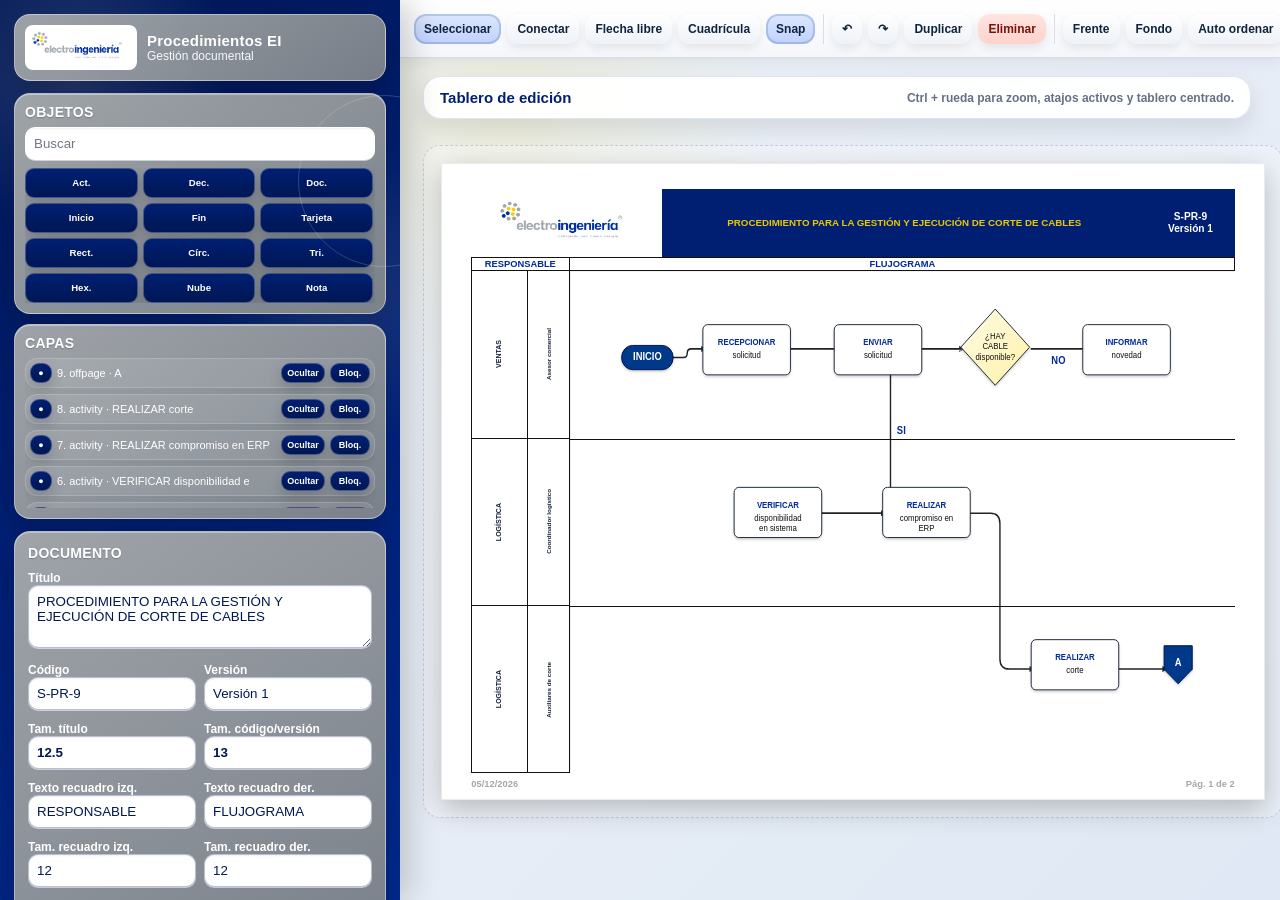
==== procedimiento/index.html @ 60d59b8c "Add files via upload" ====
<!doctype html>
<html lang="es">
<head>
<meta charset="utf-8"><meta name="viewport" content="width=device-width,initial-scale=1">
<title>Procedimientos EI · Tablero</title>
<link rel="icon" href="data:,">
<style>
:root{
  --ei-blue:#00299B;--ei-yellow:#EAC800;--ei-gray:#A4A8AB;
  --panel:#00299B;--panel2:#00299B;--font:"Century Gothic","Aptos","Montserrat",Arial,sans-serif;
}
*{box-sizing:border-box}
html,body{margin:0;min-height:100%;font-family:var(--font);background:#eef2f6;color:#132238}
button,input,textarea,select{font-family:inherit}
button,.file-btn{border:0;background:#e7edf6;color:#0f253d;border-radius:10px;padding:8px 10px;font-weight:800;cursor:pointer;font-size:12px;display:inline-flex;align-items:center;justify-content:center;gap:4px}
button:hover,.file-btn:hover{filter:brightness(.96)}
button.active{background:#b9d4ff;box-shadow:0 0 0 2px rgba(0,55,138,.18) inset}
button.primary{background:var(--ei-yellow);color:#001e4d}
button.danger{background:#ffd8d3;color:#7a1209}
.app{display:grid;grid-template-columns:400px 1fr;min-height:100vh}
.side{background:var(--panel);color:#fff;padding:14px;overflow:auto;max-height:100vh}
.brand{display:flex;align-items:center;gap:10px;background:rgba(255,255,255,.07);border:1px solid rgba(255,255,255,.14);border-radius:16px;padding:10px;margin-bottom:12px}
.brand img{width:112px;background:#fff;border-radius:8px;padding:5px}
.brand strong{display:block}.brand span{display:block;font-size:12px;color:#c5d2e4}
.panel{background:var(--panel2);border:1px solid rgba(255,255,255,.14);border-radius:16px;padding:13px;margin:12px 0}
.panel h2{margin:0 0 10px;font-size:14px;color:var(--ei-yellow);text-transform:uppercase;letter-spacing:.03em}
label{display:block;font-size:12px;color:#dce8f5;font-weight:800;margin:8px 0 4px}
input,textarea,select{width:100%;border:1px solid #4A68C8;background:#001B66;color:#fff;border-radius:10px;padding:8px;outline:none}
input[readonly]{opacity:.82}
input[type=color]{height:36px;padding:2px}
textarea{resize:vertical}
.grid2{display:grid;grid-template-columns:1fr 1fr;gap:8px}
.actions{display:flex;flex-wrap:wrap;gap:7px;margin-top:8px}
.palette{display:grid;grid-template-columns:1fr 1fr;gap:7px}
.hint{font-size:13px;color:#c9d6e5;line-height:1.45}
.page-list{display:flex;flex-direction:column;gap:6px}
.page-item{display:flex;justify-content:space-between;align-items:center;background:#001B66;border:1px solid #4A68C8;border-radius:10px;padding:8px;cursor:pointer}
.page-item.active{border-color:var(--ei-yellow);box-shadow:0 0 0 2px rgba(234,200,0,.22)}
.page-item.final{opacity:.92}
.main{display:grid;grid-template-rows:auto 1fr;min-width:0}
.toolbar{position:sticky;top:0;z-index:60;background:#fff;border-bottom:1px solid #d7dde7;padding:10px 14px;display:flex;flex-wrap:wrap;align-items:center;gap:8px}
.group{display:flex;align-items:center;gap:6px;flex-wrap:wrap;padding-right:8px;border-right:1px solid #dde4ee}
.group:last-child{border-right:0}
.workarea{overflow:auto;padding:28px;display:flex;justify-content:center;align-items:flex-start}
.pages{display:flex;flex-direction:column;gap:26px;align-items:center;transform-origin:top center}
.page{width:11in;height:8.5in;background:#fff;position:relative;box-shadow:0 12px 34px rgba(0,0,0,.24);overflow:hidden}
.page:not(.active-page){display:none}
.show-all .page{display:block}
.page-frame{position:absolute;inset:.33in .39in .34in .39in;border:1.3px solid #111;pointer-events:none}
.header{position:absolute;left:.39in;right:.39in;top:.33in;height:.92in;display:grid;grid-template-columns:2.55in 1fr 1.18in;border-bottom:1.3px solid #111;z-index:1}
.logo-cell{display:flex;align-items:center;justify-content:center;overflow:hidden;position:relative;background:#fff}
.logo-cell::after{content:"";position:absolute;right:-.44in;top:-.12in;width:.88in;height:1.16in;background:#fff;border-radius:50%;z-index:3}
.logo-cell img{max-width:2.18in;max-height:.64in;object-fit:contain;z-index:4}
.title-cell,.meta-cell{background:linear-gradient(#00299B,#00299B 72%,#00299B)}
.title-cell{display:flex;align-items:center;justify-content:center;text-align:center;color:var(--ei-yellow);font-weight:900;font-size:.13in;line-height:1.15;text-transform:uppercase;padding:0 .16in}
.meta-cell{display:flex;flex-direction:column;align-items:center;justify-content:center;color:#fff;font-weight:900;font-size:.14in;line-height:1.15}
.flow-head{position:absolute;left:.39in;right:.39in;top:1.25in;height:.18in;display:grid;grid-template-columns:1.32in 1fr;border-bottom:1.3px solid #111;color:var(--ei-blue);font-size:.085in;font-weight:900;text-transform:uppercase;z-index:1}
.flow-head>div{display:flex;align-items:center;justify-content:center}.flow-head div:first-child{border-right:1.3px solid #111}
.resp-col{position:absolute;left:.39in;top:1.43in;bottom:.34in;width:1.32in;border-right:1.3px solid #111;z-index:1}
.flow-box{position:absolute;left:1.71in;right:.39in;top:1.43in;bottom:.34in;background:#fff;overflow:hidden}
.flow-box.grid-on{background-image:linear-gradient(to right,rgba(0,55,138,.08) 1px,transparent 1px),linear-gradient(to bottom,rgba(0,55,138,.08) 1px,transparent 1px);background-size:20px 20px}
.footer{position:absolute;left:.39in;right:.39in;bottom:.08in;height:.24in;display:flex;justify-content:space-between;align-items:center;color:var(--ei-gray);font-size:.13in;font-weight:900}
.lane-line{position:absolute;left:0;right:0;border-bottom:1.3px solid #111;pointer-events:none}
.lane-label{position:absolute;left:0;right:0;border-bottom:1.3px solid #111;display:grid;grid-template-columns:.75in .57in}
.lane-label:last-child{border-bottom:0}
.lane-label>div{display:flex;align-items:center;justify-content:center;overflow:hidden}
.lane-label>div:first-child{border-right:1.3px solid #111}
.lane-text{writing-mode:vertical-rl;transform:rotate(180deg);font-weight:900;font-size:.09in;text-align:center;line-height:1.05}
.flow-canvas{position:absolute;inset:0;width:100%;height:100%;user-select:none}
.shape{cursor:move}.shape-outline{filter:drop-shadow(1px 2px 1px rgba(0,0,0,.22))}
.select-ring{display:none;fill:none;stroke:#ff8a00;stroke-width:2;stroke-dasharray:5 4}
.selected .select-ring{display:block}
.resize-handle{display:none;fill:#fff;stroke:#ff8a00;stroke-width:1.5;cursor:nwse-resize}
.selected .resize-handle{display:block}
.anchor-dot{display:none;fill:#fff;stroke:#0084ff;stroke-width:1.7}
.selected .anchor-dot{display:block}
.node-text{font-family:Century Gothic,Arial,sans-serif;text-anchor:middle;dominant-baseline:middle;pointer-events:none}
.terminal-text{fill:#fff;font-weight:900;font-size:12px}.small-text{font-size:10px}.activity-text{font-size:10px}
.verb{fill:var(--ei-blue);font-weight:900}.rest{fill:#111;font-weight:500}
.edge-path{fill:none;stroke:#222;stroke-width:1.8;pointer-events:none}
.edge-hit{fill:none;stroke:rgba(0,0,0,0);stroke-width:26;pointer-events:stroke;cursor:pointer}
.edge-selected{stroke:#ff8a00!important;stroke-width:2.8!important}
.edge-label{font-size:12px;font-weight:900;fill:var(--ei-blue);cursor:text}
.edge-point{fill:#fff;stroke:#ff8a00;stroke-width:2.2;cursor:move}
.edge-end{fill:#fff;stroke:#00a1ff;stroke-width:2.4;cursor:crosshair}
.edge-mid{fill:#fff;stroke:#0084ff;stroke-width:1.7;cursor:copy}
.final-title{position:absolute;left:.39in;right:.39in;top:1.25in;height:.28in;border-bottom:1.3px solid #111;color:var(--ei-blue);font-size:.105in;font-weight:900;display:flex;align-items:center;justify-content:center}
.final-body{position:absolute;left:.39in;right:.39in;top:1.53in;bottom:.34in;padding:.16in .22in;display:grid;grid-template-columns:1fr 1fr;gap:.32in;font-size:.112in;line-height:1.22;overflow:hidden}
.final-body [contenteditable]{outline:1px dashed transparent;padding:.04in}
.final-body [contenteditable]:focus{outline-color:#88b8ff;background:#f8fbff}
.final-body p{margin:.05in 0 .12in}
.final-body strong{color:var(--ei-blue)}
.qa-box{position:fixed;right:22px;top:75px;width:455px;max-height:70vh;overflow:auto;background:#fff;border:1px solid #d7dde7;border-radius:16px;box-shadow:0 12px 32px rgba(0,0,0,.18);z-index:100;padding:14px}
.qa-box h3{margin:0 0 10px;color:var(--ei-blue)}.qa-pass{color:#087a34;font-weight:800}.qa-fail{color:#b00020;font-weight:800}
@page{size:letter landscape;margin:0}
@media print{
  body{background:#fff}.no-print,.side,.toolbar,.qa-box{display:none!important}
  .app,.main,.workarea,.pages{display:block;padding:0;overflow:visible;transform:none!important}
  .page,.page:not(.active-page){display:block;box-shadow:none;margin:0;width:11in;height:8.5in;break-after:page;page-break-after:always}
  .page:last-child{break-after:auto;page-break-after:auto}
}


.final-editor-grid{display:grid;grid-template-columns:.82fr 1.18fr;gap:7px 8px;align-items:start}
.final-editor-grid .final-label{font-size:12px;color:#EAC800;font-weight:900;padding-top:8px;line-height:1.15}
.final-editor-grid textarea{min-height:54px}
.final-body p,.final-body div,.final-body span,.final-body li{color:#111}
.final-body strong{color:var(--ei-blue)!important;font-weight:900}
.final-body .final-text{color:#111!important;font-weight:400}
.final-body .final-docs{margin:.03in 0 0 .14in;padding:0;color:#111}
.final-body .final-docs li{color:#111;margin:.02in 0}


/* Ajuste V28: identidad limpia y paneles contextuales */
body{--ei-blue:#00299B;--ei-yellow:#EAC800;}
.context-hidden{display:none!important;}
.flow-only.context-hidden,.final-only.context-hidden{display:none!important;}
.brand strong{font-size:15px}
.brand span{font-size:12px}
.panel h2{letter-spacing:.02em}
.final-body p,.final-body div,.final-body span,.final-body li{color:#111!important}
.final-body strong{color:var(--ei-blue)!important}
.title-cell,.meta-cell{background:linear-gradient(#00299B, #00299B)!important}


/* V29: Azul institucional del logo en menú lateral y secciones de edición */
:root{--ei-blue:#00299B;--panel:#00299B;--panel2:#00299B;--ei-yellow:#EAC800;}
.side{background:#00299B!important;}
.panel{background:#00299B!important;border-color:rgba(255,255,255,.24)!important;}
.brand{background:rgba(255,255,255,.10)!important;border-color:rgba(255,255,255,.24)!important;}
.title-cell,.meta-cell{background:#00299B!important;}
.panel h2,.brand span{color:#EAC800!important;}
input,textarea,select{background:#001B66!important;border-color:#4A68C8!important;}
.page-item{background:#001B66!important;border-color:#4A68C8!important;}


/* V30 · tema premium institucional */
:root{
  --ei-blue:#00299B;
  --ei-yellow:#EAC800;
  --ei-gray:#A4A8AB;
  --panel:#00299B;
  --panel2:#00299B;
}

html,body{
  background:
    radial-gradient(circle at top right, rgba(0,41,155,.10), transparent 34%),
    radial-gradient(circle at bottom left, rgba(164,168,171,.18), transparent 30%),
    linear-gradient(135deg, #F7F9FC 0%, #ffffff 52%, #eef2f7 100%) !important;
}

.side{
  background:
    linear-gradient(180deg, #00299B 0%, #1D46B8 48%, #A4A8AB 100%) !important;
  box-shadow: 8px 0 26px rgba(0,0,0,.12);
}

.brand{
  background: linear-gradient(135deg, rgba(255,255,255,.18), rgba(255,255,255,.08)) !important;
  border: 1px solid rgba(255,255,255,.32) !important;
  box-shadow: 0 10px 22px rgba(0,0,0,.12);
  backdrop-filter: blur(3px);
}

.brand strong{
  color:#fff !important;
  letter-spacing:.01em;
}

.brand span{
  color: #F4E59B !important;
}

.panel{
  background:
    linear-gradient(145deg, rgba(255,255,255,.18) 0%, rgba(255,255,255,.10) 100%) !important;
  border: 1px solid rgba(255,255,255,.28) !important;
  box-shadow: 0 10px 24px rgba(0,0,0,.10);
  backdrop-filter: blur(4px);
}

.panel h2{
  color:#fff !important;
  text-shadow: 0 1px 0 rgba(0,0,0,.08);
}

label{
  color:#F3F6FB !important;
}

input,textarea,select{
  background: linear-gradient(180deg, rgba(255,255,255,.92), rgba(245,247,251,.96)) !important;
  color:#132238 !important;
  border-color: rgba(0,41,155,.24) !important;
  box-shadow: inset 0 1px 2px rgba(255,255,255,.85), 0 1px 0 rgba(0,0,0,.04);
}

input::placeholder, textarea::placeholder{
  color:#6f7782;
}

button,.file-btn{
  background: linear-gradient(180deg, #ffffff 0%, #EEF2F8 100%);
  box-shadow: 0 4px 10px rgba(0,0,0,.08);
}

button.active{
  background: linear-gradient(180deg, #DCE7FF 0%, #BFD1FF 100%);
}

button.primary{
  background: linear-gradient(180deg, #F7DB47 0%, #EAC800 100%);
  color:#001E4D;
}

button.danger{
  background: linear-gradient(180deg, #FFE4E1 0%, #FFD2CB 100%);
}

.page-item{
  background: linear-gradient(180deg, rgba(255,255,255,.92), rgba(240,244,250,.96)) !important;
  color:#0f253d !important;
  border-color: rgba(0,41,155,.18) !important;
  box-shadow: 0 4px 10px rgba(0,0,0,.05);
}

.page-item small{
  color:#6E7784 !important;
}

.page-item.active{
  background: linear-gradient(180deg, #ffffff 0%, #E6EEFF 100%) !important;
  border-color: #EAC800 !important;
}

.toolbar{
  background: linear-gradient(180deg, #ffffff 0%, #f7f9fc 100%) !important;
}

.group{
  border-right:1px solid #d7dfe9;
}

.workarea{
  background:
    linear-gradient(180deg, rgba(164,168,171,.10), rgba(255,255,255,0) 24%),
    linear-gradient(135deg, #f2f5f9 0%, #ffffff 100%);
}

.page{
  border:1px solid rgba(0,41,155,.08);
}

.title-cell,.meta-cell{
  background: linear-gradient(135deg, #00299B 0%, #3159C7 62%, #ffffff 180%) !important;
}

.flow-box.grid-on{
  background-image:
    linear-gradient(to right, rgba(0,41,155,.08) 1px, transparent 1px),
    linear-gradient(to bottom, rgba(164,168,171,.18) 1px, transparent 1px) !important;
  background-size:20px 20px;
}

.final-body strong{
  color:#00299B !important;
}

.final-body .final-text,
.final-body li,
.final-body p,
.final-body div,
.final-body span{
  color:#111 !important;
}


/* V31 · Corrección visual: plantilla intacta, barra lateral rediseñada */
:root{
  --ei-blue:#00299B;
  --ei-yellow:#EAC800;
  --ei-gray:#A4A8AB;
  --panel:#00299B;
  --panel2:#00299B;
}

/* Fondo general de la APP: gris institucional + degradado azul/blanco */
html,body{
  background:
    radial-gradient(circle at top left, rgba(0,41,155,.18), transparent 34%),
    linear-gradient(135deg, #A4A8AB 0%, #EEF2F8 36%, #FFFFFF 62%, #DDE6FF 100%) !important;
}

/* La plantilla documental NO se cambia: hoja blanca y encabezado azul sólido */
.page{
  background:#FFFFFF !important;
  border:1px solid rgba(0,0,0,.08) !important;
}

.title-cell,
.meta-cell{
  background:#00299B !important;
  background-image:none !important;
}

.logo-cell{
  background:#FFFFFF !important;
}

.flow-box{
  background:#FFFFFF !important;
}

.flow-box.grid-on{
  background-color:#FFFFFF !important;
  background-image:
    linear-gradient(to right, rgba(0,41,155,.08) 1px, transparent 1px),
    linear-gradient(to bottom, rgba(164,168,171,.16) 1px, transparent 1px) !important;
  background-size:20px 20px;
}

.workarea{
  background:
    linear-gradient(135deg, rgba(164,168,171,.32) 0%, rgba(255,255,255,.65) 45%, rgba(0,41,155,.08) 100%) !important;
}

/* Solo barra lateral / zona de edición */
.side{
  background:
    linear-gradient(180deg, #A4A8AB 0%, #C5C8CB 28%, #F6F8FC 58%, rgba(0,41,155,.20) 100%) !important;
  box-shadow: 8px 0 26px rgba(0,0,0,.14) !important;
}

.brand{
  background:#00299B !important;
  border:1px solid rgba(255,255,255,.35) !important;
  box-shadow:0 10px 22px rgba(0,0,0,.16) !important;
}

.brand strong,
.brand span{
  color:#FFFFFF !important;
}

.panel{
  background:#00299B !important;
  border:1px solid rgba(255,255,255,.34) !important;
  box-shadow:0 10px 24px rgba(0,0,0,.16) !important;
}

.panel h2,
.panel label,
.panel .hint,
.panel strong,
.panel span,
.panel small{
  color:#FFFFFF !important;
}

.final-editor-grid .final-label{
  color:#FFFFFF !important;
}

/* Campos dentro de paneles: azul más profundo, texto blanco */
.side input,
.side textarea,
.side select{
  background:#001B66 !important;
  color:#FFFFFF !important;
  border-color:rgba(255,255,255,.42) !important;
  box-shadow: inset 0 1px 2px rgba(0,0,0,.18) !important;
}

.side input[readonly]{
  background:#123AAE !important;
  color:#FFFFFF !important;
}

.side input::placeholder,
.side textarea::placeholder{
  color:rgba(255,255,255,.72) !important;
}

.page-item{
  background:#00299B !important;
  color:#FFFFFF !important;
  border-color:rgba(255,255,255,.32) !important;
}

.page-item small,
.page-item span{
  color:#FFFFFF !important;
}

.page-item.active{
  background:#123AAE !important;
  border-color:#EAC800 !important;
  box-shadow:0 0 0 2px rgba(234,200,0,.25) !important;
}

/* Botones sobre panel azul: fondo blanco, texto azul para lectura */
.side button,
.side .file-btn{
  background:#FFFFFF !important;
  color:#00299B !important;
  box-shadow:0 4px 10px rgba(0,0,0,.12) !important;
}

.side button.danger{
  background:#FFE1DC !important;
  color:#8A170D !important;
}

/* Toolbar superior sobria, sin tocar plantilla */
.toolbar{
  background:linear-gradient(180deg, #FFFFFF 0%, #F4F6FA 100%) !important;
}

/* Página final: títulos azules, contenido negro */
.final-body strong{
  color:#00299B !important;
}

.final-body .final-text,
.final-body li,
.final-body p,
.final-body div,
.final-body span{
  color:#111111 !important;
}


/* V32 · Barra lateral ejecutiva: fondo azul oscuro, tarjetas grises, campos blancos.
   La plantilla documental se conserva intacta. */
:root{
  --ei-blue:#001F73;
  --ei-yellow:#EAC800;
  --ei-gray:#A4A8AB;
  --panel:#A4A8AB;
  --panel2:#A4A8AB;
}

/* Plantilla intacta: azul sólido, sin degradados en el formato */
.page{
  background:#FFFFFF !important;
  border:1px solid rgba(0,0,0,.08) !important;
}
.title-cell,
.meta-cell{
  background:#001F73 !important;
  background-image:none !important;
}
.logo-cell,
.flow-box{
  background:#FFFFFF !important;
}
.final-body strong{
  color:#001F73 !important;
}
.final-body .final-text,
.final-body li,
.final-body p,
.final-body div,
.final-body span{
  color:#111111 !important;
}

/* Fondo de trabajo sobrio */
.workarea{
  background:
    radial-gradient(circle at 12% 6%, rgba(0,31,115,.10), transparent 28%),
    linear-gradient(135deg, #ECEFF3 0%, #FFFFFF 52%, #E7ECF6 100%) !important;
}

/* Solo barra lateral: diseño ejecutivo con textura sutil */
.side{
  position:relative;
  background:
    radial-gradient(circle at 18% 8%, rgba(255,255,255,.14), transparent 18%),
    radial-gradient(circle at 86% 32%, rgba(164,168,171,.18), transparent 22%),
    linear-gradient(145deg, #001754 0%, #001F73 45%, #00298C 100%) !important;
  box-shadow: 10px 0 30px rgba(0,0,0,.18) !important;
  isolation:isolate;
}

.side::before{
  content:"";
  position:absolute;
  inset:0;
  z-index:-1;
  background:
    linear-gradient(120deg, rgba(255,255,255,.055) 0 1px, transparent 1px 18px),
    linear-gradient(30deg, rgba(255,255,255,.035) 0 1px, transparent 1px 22px);
  opacity:.55;
  pointer-events:none;
}

.side::after{
  content:"";
  position:absolute;
  right:-70px;
  top:95px;
  width:170px;
  height:170px;
  border:1px solid rgba(255,255,255,.18);
  border-radius:50%;
  pointer-events:none;
}

/* Encabezado de la barra */
.brand{
  background:linear-gradient(145deg, rgba(164,168,171,.95), rgba(127,133,138,.94)) !important;
  border:1px solid rgba(255,255,255,.42) !important;
  box-shadow:0 14px 28px rgba(0,0,0,.20) !important;
}

.brand strong{
  color:#FFFFFF !important;
  letter-spacing:.015em;
}

.brand span{
  color:#F6F8FC !important;
}

/* Tarjetas grises con profundidad sobria */
.panel{
  background:
    linear-gradient(145deg, rgba(164,168,171,.97) 0%, rgba(127,133,138,.96) 100%) !important;
  border:1px solid rgba(255,255,255,.40) !important;
  box-shadow:
    0 12px 26px rgba(0,0,0,.18),
    inset 0 1px 0 rgba(255,255,255,.36) !important;
  backdrop-filter: blur(2px);
}

.panel h2{
  color:#FFFFFF !important;
  font-weight:900;
  text-shadow:0 1px 1px rgba(0,0,0,.22);
}

.panel label,
.panel .hint,
.panel strong,
.panel span,
.panel small{
  color:#FFFFFF !important;
}

.final-editor-grid .final-label{
  color:#FFFFFF !important;
  text-shadow:0 1px 1px rgba(0,0,0,.18);
}

/* Campos blancos dentro de las tarjetas */
.side input,
.side textarea,
.side select{
  background:#FFFFFF !important;
  color:#001754 !important;
  border:1px solid rgba(0,31,115,.28) !important;
  box-shadow:
    inset 0 1px 2px rgba(0,0,0,.06),
    0 1px 0 rgba(255,255,255,.55) !important;
}

.side input[readonly]{
  background:#F4F6FA !important;
  color:#001754 !important;
}

.side input::placeholder,
.side textarea::placeholder{
  color:#6F7782 !important;
}

/* Lista de páginas como cuadros grises, sin perder jerarquía */
.page-item{
  background:linear-gradient(145deg, #B7BBBE 0%, #A4A8AB 100%) !important;
  color:#FFFFFF !important;
  border:1px solid rgba(255,255,255,.42) !important;
  box-shadow:0 7px 14px rgba(0,0,0,.12) !important;
}

.page-item span,
.page-item small{
  color:#FFFFFF !important;
}

.page-item.active{
  background:linear-gradient(145deg, #001F73 0%, #00298C 100%) !important;
  border-color:#EAC800 !important;
  box-shadow:0 0 0 2px rgba(234,200,0,.28), 0 10px 20px rgba(0,0,0,.18) !important;
}

/* Botones ejecutivos */
.side button,
.side .file-btn{
  background:linear-gradient(180deg, #001F73 0%, #001754 100%) !important;
  color:#FFFFFF !important;
  border:1px solid rgba(255,255,255,.26) !important;
  box-shadow:0 6px 14px rgba(0,0,0,.18) !important;
}

.side button:hover,
.side .file-btn:hover{
  filter:brightness(1.06);
}

.side button.danger{
  background:linear-gradient(180deg, #FFFFFF 0%, #FFE4E1 100%) !important;
  color:#8A170D !important;
  border-color:rgba(138,23,13,.20) !important;
}

.side button.active{
  background:linear-gradient(180deg, #EAC800 0%, #D7B900 100%) !important;
  color:#001754 !important;
}

/* Toolbar superior limpia, sin tocar formato */
.toolbar{
  background:linear-gradient(180deg, #FFFFFF 0%, #F4F6FA 100%) !important;
  border-bottom:1px solid #D7DDE7 !important;
}

button.primary{
  background:linear-gradient(180deg, #EAC800 0%, #D7B900 100%) !important;
  color:#001754 !important;
}

/* V42: Procedimiento restaurado + tablero limpio tipo Canva */
.workarea{
  background:
    radial-gradient(circle at 12% 8%, rgba(234,200,0,.11), transparent 24%),
    linear-gradient(135deg,#edf2f8,#dfe8f4)!important;
  padding:22px!important;
  display:block!important;
  overflow:auto!important;
}

.canvas-shell{
  width:max-content;
  min-width:100%;
  margin:0 auto;
  display:flex;
  flex-direction:column;
  align-items:center;
  gap:14px;
}

.canvas-top{
  width:min(100%, 11in);
  background:rgba(255,255,255,.96);
  border:1px solid rgba(0,41,155,.12);
  border-radius:18px;
  box-shadow:0 10px 24px rgba(0,0,0,.10);
  padding:12px 16px;
  display:flex;
  justify-content:space-between;
  gap:14px;
  align-items:center;
  color:#001F73;
}

.canvas-top strong{
  font-size:15px;
  font-weight:900;
}

.canvas-top span{
  color:#667085;
  font-size:12px;
  font-weight:700;
}

.pages{
  background:rgba(255,255,255,.25);
  border:1px dashed rgba(0,41,155,.18);
  border-radius:22px;
  padding:22px;
}

.toolbar{
  gap:8px!important;
}

.toolbar .group{
  border-right:1px solid #D8DEE8!important;
  padding-right:8px!important;
}

.toolbar .group:last-child{
  border-right:0!important;
}

.toolbar button,
.toolbar .file-btn{
  border-radius:12px!important;
}

button.primary{
  background:#EAC800!important;
  color:#001754!important;
}

@media print{
  @page{
    size:Letter landscape;
    margin:0;
  }

  html,
  body{
    width:11in!important;
    min-height:8.5in!important;
    margin:0!important;
    padding:0!important;
    background:#fff!important;
    overflow:visible!important;
  }

  body.print-mode .no-print,
  body.print-mode .side,
  body.print-mode .toolbar,
  body.print-mode .canvas-top,
  body.print-mode .qa-box{
    display:none!important;
  }

  body.print-mode .app,
  body.print-mode .main,
  body.print-mode .workarea,
  body.print-mode .canvas-shell,
  body.print-mode .pages{
    display:block!important;
    padding:0!important;
    margin:0!important;
    border:0!important;
    background:#fff!important;
    box-shadow:none!important;
    overflow:visible!important;
    transform:none!important;
    width:11in!important;
    min-width:11in!important;
    max-width:11in!important;
  }

  body.print-mode .page,
  body.print-mode .page:not(.active-page){
    display:block!important;
    width:11in!important;
    height:8.5in!important;
    margin:0!important;
    padding:0!important;
    box-shadow:none!important;
    overflow:hidden!important;
    break-after:page;
    page-break-after:always;
  }

  body.print-mode .page:last-child{
    break-after:auto;
    page-break-after:auto;
  }
}

/* Móvil simple y funcional: no reemplaza la experiencia de escritorio */
@media (max-width:900px){
  html,body{
    overflow-x:hidden;
  }

  .app{
    display:block!important;
  }

  .side{
    max-height:none!important;
    overflow:auto!important;
  }

  .main{
    display:block!important;
  }

  .toolbar{
    position:sticky!important;
    top:0!important;
    z-index:60!important;
    overflow-x:auto!important;
    flex-wrap:nowrap!important;
    -webkit-overflow-scrolling:touch!important;
  }

  .toolbar .group{
    flex:0 0 auto!important;
  }

  .workarea{
    padding:12px!important;
    overflow:auto!important;
    -webkit-overflow-scrolling:touch!important;
  }

  .canvas-shell{
    align-items:flex-start!important;
    width:max-content!important;
    min-width:100%!important;
  }

  .canvas-top{
    width:calc(100vw - 24px)!important;
    align-items:flex-start!important;
    flex-direction:column!important;
    gap:4px!important;
    position:sticky;
    left:0;
    z-index:10;
  }

  .pages{
    transform-origin:top left!important;
    padding:14px!important;
  }
}


/* V43: controles precisos de cortes de flecha */
.edge-point{fill:#fff!important;stroke:#ff8a00!important;stroke-width:2.4!important;cursor:move}
.edge-end{fill:#fff!important;stroke:#0084ff!important;stroke-width:2.6!important;cursor:crosshair}
.edge-mid{fill:#EAC800!important;stroke:#00299B!important;stroke-width:1.8!important;cursor:copy}
.edge-selected{stroke:#ff8a00!important;stroke-width:3!important}
#autoCut,#manualCut,#cleanCuts{
  background:#EAF0FF!important;
  color:#001F73!important;
  border:1px solid rgba(0,41,155,.18)!important;
}
#manualCut{
  background:#FFF7CB!important;
  color:#001754!important;
}


/* V45: flechas de decisión SI/NO y etiqueta centrada */
.edge-label{
  font-size:12px!important;
  font-weight:900!important;
  fill:#00299B!important;
  paint-order:stroke!important;
  stroke:#fff!important;
  stroke-width:4px!important;
  stroke-linejoin:round!important;
  text-anchor:middle!important;
  pointer-events:none!important;
}
.decision-actions{
  background:rgba(234,200,0,.14);
  border:1px solid rgba(234,200,0,.38);
  border-radius:12px;
  padding:8px;
}
#decisionYes,#decisionNo{
  background:#FFF7CB!important;
  color:#001754!important;
  border:1px solid rgba(234,200,0,.58)!important;
}


/* V46: múltiples páginas de Normas y políticas */
.final-pages-toolbar{
  background:rgba(255,255,255,.10);
  border:1px solid rgba(255,255,255,.20);
  border-radius:14px;
  padding:10px;
  margin-bottom:10px;
}
.final-pages-toolbar label{
  margin-top:0!important;
}
.final-pages-toolbar .actions{
  margin-top:8px;
}
.final-pages-toolbar button{
  background:#EAF0FF!important;
  color:#001F73!important;
}
.final-pages-toolbar button.danger{
  background:#ffd8d3!important;
  color:#7a1209!important;
}


/* V47: tablero con barra lateral fija y canvas con scroll independiente */
@media screen and (min-width:901px){
  html,
  body{
    height:100%;
    overflow:hidden!important;
  }

  .app{
    display:grid!important;
    grid-template-columns:400px minmax(0,1fr)!important;
    height:100vh!important;
    min-height:100vh!important;
    overflow:hidden!important;
    background:#eef2f7!important;
  }

  .side{
    position:sticky!important;
    top:0!important;
    align-self:start!important;
    height:100vh!important;
    max-height:100vh!important;
    overflow-y:auto!important;
    overflow-x:hidden!important;
    -webkit-overflow-scrolling:touch!important;
    z-index:80!important;
    box-shadow:10px 0 30px rgba(0,0,0,.18)!important;
  }

  .main{
    min-width:0!important;
    height:100vh!important;
    max-height:100vh!important;
    overflow:hidden!important;
    display:grid!important;
    grid-template-rows:auto minmax(0,1fr)!important;
    background:#eef2f7!important;
  }

  .toolbar{
    position:relative!important;
    top:auto!important;
    z-index:70!important;
    flex-wrap:nowrap!important;
    overflow-x:auto!important;
    overflow-y:hidden!important;
    min-height:58px!important;
    box-shadow:0 5px 14px rgba(0,0,0,.06)!important;
  }

  .toolbar .group{
    flex:0 0 auto!important;
  }

  .workarea{
    height:100%!important;
    min-height:0!important;
    max-height:100%!important;
    overflow:auto!important;
    -webkit-overflow-scrolling:touch!important;
    overscroll-behavior:contain!important;
    padding:18px 22px 34px!important;
    display:block!important;
    scroll-behavior:smooth!important;
  }

  .canvas-shell{
    width:max-content!important;
    min-width:100%!important;
    margin:0!important;
    align-items:flex-start!important;
  }

  .canvas-top{
    position:sticky!important;
    left:0!important;
    top:0!important;
    z-index:20!important;
    width:min(100%, 11in)!important;
    margin:0 0 12px 0!important;
  }

  .pages{
    margin:0!important;
    transform-origin:top left!important;
    background:rgba(255,255,255,.32)!important;
  }

  .page{
    margin-left:0!important;
  }
}

/* El PDF conserva únicamente la hoja; el layout fijo no aplica al imprimir */
@media print{
  html,
  body{
    overflow:visible!important;
    height:auto!important;
  }

  .app,
  .main,
  .workarea,
  .canvas-shell,
  .pages{
    height:auto!important;
    max-height:none!important;
  }
}


/* V48: tablero centrado, zoom con Ctrl + rueda y comandos */
@media screen and (min-width:901px){
  .workarea{
    padding:18px 26px 34px!important;
  }

  .canvas-shell{
    width:100%!important;
    min-width:100%!important;
    align-items:center!important;
    justify-content:flex-start!important;
  }

  .canvas-top{
    left:auto!important;
    width:min(100%, 11in)!important;
    margin:0 auto 12px auto!important;
  }

  .pages{
    margin:0 auto!important;
    transform-origin:top center!important;
  }
}

#zoomLabel{
  min-width:48px;
  display:inline-flex;
  justify-content:center;
  color:#001F73;
  font-weight:900;
}

.shortcuts-overlay{
  position:fixed;
  inset:0;
  background:rgba(0,0,0,.38);
  backdrop-filter:blur(3px);
  display:flex;
  align-items:center;
  justify-content:center;
  z-index:2000;
}

.shortcuts-overlay[hidden]{
  display:none!important;
}

.shortcuts-card{
  width:min(560px,92vw);
  background:#fff;
  color:#132238;
  border-radius:22px;
  box-shadow:0 24px 70px rgba(0,0,0,.30);
  border:1px solid rgba(0,41,155,.14);
  overflow:hidden;
}

.shortcuts-head{
  display:flex;
  justify-content:space-between;
  align-items:center;
  padding:16px 18px;
  background:#00299B;
  color:#fff;
}

.shortcuts-head strong{
  font-size:16px;
  font-weight:900;
}

.shortcuts-head button{
  width:36px;
  height:36px;
  border-radius:999px;
  background:#fff;
  color:#00299B;
  padding:0;
  font-size:20px;
}

.shortcuts-grid{
  display:grid;
  grid-template-columns:160px 1fr;
  gap:8px 12px;
  padding:16px 18px 18px;
  font-size:13px;
}

.shortcuts-grid span{
  background:#EEF3FF;
  color:#001F73;
  border-radius:10px;
  padding:7px 8px;
  font-weight:900;
  text-align:center;
}

.shortcuts-grid b{
  display:flex;
  align-items:center;
  color:#344054;
}

@media print{
  .shortcuts-overlay{
    display:none!important;
  }
}


/* V49: experiencia tipo Canva avanzada */
.object-library{
  display:grid;
  grid-template-columns:1fr 1fr;
  gap:7px;
  margin-top:8px;
}
.object-library button{
  min-height:38px;
  background:rgba(255,255,255,.13);
  border:1px solid rgba(255,255,255,.22);
  color:#fff;
  border-radius:12px;
  font-size:11px;
}
.layers-panel{
  display:grid;
  gap:6px;
  max-height:220px;
  overflow:auto;
}
.layer-row{
  display:grid;
  grid-template-columns:28px 1fr auto auto;
  align-items:center;
  gap:5px;
  background:rgba(255,255,255,.10);
  border:1px solid rgba(255,255,255,.16);
  border-radius:12px;
  padding:5px;
}
.layer-row.active{
  border-color:#EAC800;
  box-shadow:0 0 0 2px rgba(234,200,0,.16);
}
.layer-row span{
  font-size:11px;
  color:#fff;
  cursor:pointer;
  overflow:hidden;
  white-space:nowrap;
  text-overflow:ellipsis;
}
.layer-row button{
  padding:5px 6px;
  border-radius:9px;
  font-size:10px;
}
.group-ring{
  fill:none;
  stroke:#7C3AED;
  stroke-width:1.8;
  stroke-dasharray:5 4;
  pointer-events:none;
}
.shape.locked{
  opacity:.72;
}
.shape.locked .select-ring{
  stroke:#667085!important;
}
.canva-panel input#objectSearch{
  background:#fff!important;
  color:#001F73!important;
  border-color:rgba(255,255,255,.36)!important;
}
@media print{
  .canva-panel{display:none!important}
}


/* V50: pulido real de flechas, figuras y barra lateral compacta */
.canva-panel{
  padding:10px!important;
  margin:10px 0!important;
}
.canva-panel h2{
  margin-bottom:7px!important;
}
.object-library{
  grid-template-columns:repeat(3,minmax(0,1fr))!important;
  gap:5px!important;
  max-height:142px!important;
  overflow:auto!important;
  padding-right:2px!important;
}
.object-library button{
  min-height:30px!important;
  height:30px!important;
  padding:4px 3px!important;
  font-size:9.6px!important;
  line-height:1!important;
  border-radius:9px!important;
  white-space:nowrap!important;
  overflow:hidden!important;
  text-overflow:ellipsis!important;
}
.layers-panel{
  max-height:150px!important;
}
.layer-row{
  grid-template-columns:22px minmax(0,1fr) 44px 40px!important;
  padding:4px!important;
}
.layer-row button{
  min-width:0!important;
  font-size:9px!important;
  padding:4px!important;
}
.layer-row span{
  min-width:0!important;
}
.shape-outline{
  filter:url(#softShadow)!important;
  vector-effect:non-scaling-stroke;
}
.select-ring{
  stroke:#7C3AED!important;
  stroke-width:2!important;
  stroke-dasharray:6 4!important;
  rx:8;
}
.resize-handle{
  fill:#fff!important;
  stroke:#7C3AED!important;
  stroke-width:2!important;
  width:11px!important;
  height:11px!important;
}
.anchor-dot{
  fill:#fff!important;
  stroke:#0095FF!important;
  stroke-width:2!important;
}
.node-text{
  font-family:Century Gothic,Arial,sans-serif!important;
  text-anchor:middle!important;
  dominant-baseline:middle!important;
  pointer-events:none!important;
}
.small-text,.activity-text{
  fill:#111!important;
  font-size:10px!important;
}
.terminal-text{
  fill:#fff!important;
  font-weight:900!important;
  font-size:12px!important;
}
.verb{
  fill:#00299B;
  font-weight:900;
}
.rest{
  fill:#111;
  font-weight:500;
}
.edge-path{
  fill:none!important;
  stroke-linecap:round!important;
  stroke-linejoin:round!important;
  filter:drop-shadow(0 1px 0 rgba(255,255,255,.85));
}
.edge-selected{
  stroke:#7C3AED!important;
  stroke-width:3!important;
}
.edge-hit{
  stroke-width:28!important;
}
.edge-label-bg{
  fill:#fff!important;
  stroke:#D6E1FF!important;
  stroke-width:1!important;
  filter:drop-shadow(0 1px 2px rgba(0,0,0,.18));
}
.edge-label{
  font-size:12px!important;
  font-weight:900!important;
  fill:#00299B!important;
  stroke:none!important;
  paint-order:normal!important;
  pointer-events:none!important;
}
.edge-point{
  fill:#fff!important;
  stroke:#7C3AED!important;
  stroke-width:2.4!important;
}
.edge-end{
  fill:#fff!important;
  stroke:#0095FF!important;
  stroke-width:2.6!important;
}
.edge-mid{
  fill:#EAC800!important;
  stroke:#00299B!important;
  stroke-width:1.8!important;
}
@media screen and (min-width:901px){
  .side{
    width:400px!important;
  }
}


/* V51: precisión de conexión y SI/NO sin globo */
.decision-edge-label{
  fill:#00299B!important;
  stroke:none!important;
  paint-order:normal!important;
  font-size:12px!important;
  font-weight:900!important;
  letter-spacing:.02em!important;
  dominant-baseline:middle!important;
}
.edge-label-bg{
  display:block;
}
.edge-path{
  stroke-linecap:round!important;
  stroke-linejoin:round!important;
}
.edge-end{
  r:6;
}


/* V53: tamaños de texto conservando figuras V51 */
.lane-label{
  cursor:pointer;
}
.lane-label.lane-selected{
  outline:2px solid #7C3AED;
  outline-offset:-2px;
  background:rgba(124,58,237,.06);
}
.editable-doc-text{
  cursor:pointer;
}
.editable-doc-text:hover{
  outline:2px dashed rgba(124,58,237,.65);
  outline-offset:-3px;
}
.lane-size-row{
  grid-column:1 / -1;
}
#nodeFontSize,#edgeLabelSize,#laneProcessSize,#laneRoleSize,#docTitleSize,#docMetaSize,#finalTitleSize,#finalBodySize{
  font-weight:900;
}


.flow-head .flow-head-cell{cursor:pointer;display:flex;align-items:center;justify-content:center;overflow:hidden}
.flow-head .flow-head-cell:hover{background:rgba(0,55,138,.06)}
.flow-head .flow-head-cell.selected{outline:2px dashed rgba(124,58,237,.65);outline-offset:-2px}

</style>
</head>
<body>
<div class="app">
<aside class="side no-print">
<div class="brand"><img src="[data-uri]" alt="EI"><div><strong>Procedimientos EI</strong><span>Gestión documental</span></div>
</div>
<section class="panel canva-panel no-print">
  <h2>Objetos</h2>
  <input id="objectSearch" placeholder="Buscar">
  <div id="objectLibrary" class="object-library">
    <button data-object="activity">Act.</button>
    <button data-object="decision">Dec.</button>
    <button data-object="document">Doc.</button>
    <button data-object="start">Inicio</button>
    <button data-object="end">Fin</button>
    <button data-object="rounded">Tarjeta</button>
    <button data-object="rectangle">Rect.</button>
    <button data-object="circle">Círc.</button>
    <button data-object="triangle">Tri.</button>
    <button data-object="hexagon">Hex.</button>
    <button data-object="cloud">Nube</button>
    <button data-object="note">Nota</button>
  </div>
</section>
<section class="panel canva-panel no-print compact-layers">
  <h2>Capas</h2>
  <div id="layersPanel" class="layers-panel"></div>
</section>
<section class="panel"><h2>Documento</h2>
<label>Título<textarea id="docTitle" rows="3"></textarea></label>
<div class="grid2"><label>Código<input id="docCode"></label><label>Versión<input id="docVersion"></label></div>
<div class="grid2"><label>Tam. título<input id="docTitleSize" type="number" min="8" max="22" step=".5"></label><label>Tam. código/versión<input id="docMetaSize" type="number" min="8" max="20" step=".5"></label></div>
<div class="grid2"><label>Texto recuadro izq.<input id="flowHeadLeft"></label><label>Texto recuadro der.<input id="flowHeadRight"></label></div>
<div class="grid2"><label>Tam. recuadro izq.<input id="flowHeadLeftSize" type="number" min="8" max="22" step=".5"></label><label>Tam. recuadro der.<input id="flowHeadRightSize" type="number" min="8" max="22" step=".5"></label></div>
<div class="grid2"><label>Fecha<input id="autoDate" readonly></label><label>Páginas<input id="autoPages" readonly></label></div>
</section>
<section class="panel"><h2>Páginas</h2>
<div id="pageList" class="page-list"></div>
<div class="actions"><button id="addFlowPage">+ Página de flujograma</button><button id="duplicatePage">Duplicar</button><button id="deletePage" class="danger">Eliminar</button><button id="showAll">Vista general</button></div>
<p class="hint">La última página siempre existe y no tiene responsables.</p>
</section>
<section class="panel final-only" id="finalPanel"><h2>Normas y políticas</h2>
<div id="finalEditor"></div>
</section>
<section class="panel flow-only" id="lanesPanel"><h2>Carriles</h2><div id="laneEditor"></div><div class="actions"><button id="addLane">+ Carril</button></div></section>
<section class="panel flow-only"><h2>Figuras oficiales</h2><div class="palette"><button data-add="start">Inicio</button><button data-add="activity">Actividad</button><button data-add="decision">Decisión</button><button data-add="document">Documento</button><button data-add="delay">Retraso</button><button data-add="offpage">Conector pág.</button><button data-add="samepage">Conector interno</button><button data-add="end">Fin</button></div></section>
<section class="panel flow-only"><h2>Elementos extra</h2><div class="palette"><button data-add="text">Texto</button><button data-add="note">Nota</button><button data-add="subprocess">Subproceso</button><button data-add="database">Base datos</button><button data-add="manual">Manual</button><button data-add="input">Entrada/Salida</button></div></section>
<section class="panel flow-only" id="propsPanel"><h2>Propiedades</h2><div id="inspector" class="hint">Selecciona una figura o flecha.</div></section>
</aside>
<main class="main">
<header class="toolbar no-print">
<div class="group flow-only toolbar-flow"><button data-tool="select" class="active">Seleccionar</button><button data-tool="connect">Conectar</button><button data-tool="freeArrow">Flecha libre</button><button id="toggleGrid">Cuadrícula</button><button id="snapToggle">Snap</button></div>
<div class="group flow-only toolbar-flow"><button id="undoBtn">↶</button><button id="redoBtn">↷</button><button id="duplicateBtn">Duplicar</button><button id="deleteBtn" class="danger">Eliminar</button></div>
<div class="group flow-only toolbar-flow"><button id="bringFront">Frente</button><button id="sendBack">Fondo</button><button id="autoLayout">Auto ordenar</button></div>
<div class="group"><button id="zoomOut">−</button><span id="zoomLabel">78%</span><button id="zoomIn">+</button><button id="fitZoom">Ajustar</button><button id="zoom100">100%</button><button id="centerBoard">Centrar</button></div>
<div class="group"><button id="groupObjects">Agrupar</button><button id="ungroupObjects">Desagrupar</button><button id="shortcutHelp">Atajos</button><button id="loadDemo">Demo</button><button id="printPdf" class="primary">Exportar PDF</button></div>
</header>
<section class="workarea"><div class="canvas-shell"><div class="canvas-top no-print"><strong>Tablero de edición</strong><span>Ctrl + rueda para zoom, atajos activos y tablero centrado.</span></div><div id="pages" class="pages"></div></div></section>
</main>
<div id="shortcutsOverlay" class="shortcuts-overlay no-print" hidden>
  <div class="shortcuts-card">
    <div class="shortcuts-head">
      <strong>Comandos del tablero</strong>
      <button id="closeShortcuts" type="button">×</button>
    </div>
    <div class="shortcuts-grid">
      <span>Ctrl + rueda del mouse</span><b>Acercar / alejar</b>
      <span>Ctrl + +</span><b>Zoom mayor</b>
      <span>Ctrl + -</span><b>Zoom menor</b>
      <span>Ctrl + 0</span><b>Ajustar tablero</b>
      <span>Ctrl + 1</span><b>Vista 100%</b>
      <span>Ctrl + Z / Ctrl + Y</span><b>Deshacer / rehacer</b>
      <span>Supr</span><b>Eliminar selección</b>
      <span>Esc</span><b>Limpiar selección</b>
      <span>V</span><b>Seleccionar</b>
      <span>C</span><b>Conectar</b>
      <span>F</span><b>Flecha libre</b>
      <span>G</span><b>Cuadrícula</b>
      <span>Ctrl + C / V / X</span><b>Copiar / pegar / cortar</b>
      <span>Ctrl + G</span><b>Agrupar selección</b>
      <span>Ctrl + Shift + G</span><b>Desagrupar</b>
      <span>↑ ↓ ← →</span><b>Mover selección fino</b>
      <span>Shift + flechas</span><b>Mover selección rápido</b>
    </div>
  </div>
</div>
</div>
<script>const LOGO_DATA = "[data-uri]";

const W=850,H=580,SNAP=10,EI_BLUE='#00378A';
const $=id=>document.getElementById(id), SVG_NS='http://www.w3.org/2000/svg';
let state=demo(),history=[],future=[],tool='select',connectFrom=null;
function uid(){return'id'+Math.random().toString(36).slice(2,9)}
function clone(o){return JSON.parse(JSON.stringify(o))}
function esc(s){return String(s??'').replace(/[&<>"']/g,m=>({'&':'&amp;','<':'&lt;','>':'&gt;','"':'&quot;',"'":'&#039;'}[m]))}
function today(){const d=new Date();return String(d.getDate()).padStart(2,'0')+'/'+String(d.getMonth()+1).padStart(2,'0')+'/'+d.getFullYear()}
function clamp(v,a,b){return Math.max(a,Math.min(b,v))}
function normColor(c){c=String(c||'#222222').trim();if(/^#[0-9a-fA-F]{6}$/.test(c))return c;if(/^#[0-9a-fA-F]{3}$/.test(c))return '#'+c[1]+c[1]+c[2]+c[2]+c[3]+c[3];return'#222222'}
function cleanPoints(points){return(points||[]).filter(p=>p&&Number.isFinite(+p.x)&&Number.isFinite(+p.y)).map(p=>({x:+p.x,y:+p.y}))}
function snap(v){return state.snap?Math.round(v/SNAP)*SNAP:v}
function pushHistory(){history.push(clone({...state,selected:[],selectedEdge:null,selectedPoint:null,selectedLane:null}));if(history.length>120)history.shift();future=[]}
function restore(s){state=s;state.selected=[];state.selectedEdge=null;state.selectedPoint=null;state.selectedLane=null;render()}
function activeFlow(){return state.flowPages[state.activePage]}
function totalPages(){return state.flowPages.length+finalPagesCount()}
function finalIndex(){return state.flowPages.length}
function finalPagesCount(){return Math.max(1,(state.finalPages||[]).length)}
function ensureFinalPages(){
 if(!state.finalPages||!Array.isArray(state.finalPages)||!state.finalPages.length){
  state.finalPages=[state.finalPage?{...defaultFinalHtml(),...state.finalPage}:defaultFinalHtml()]
 }
 state.finalPages=state.finalPages.map(p=>({...defaultFinalHtml(),...(p||{})}));
 state.finalPage=state.finalPages[0];
 return state.finalPages
}
function activeFinalIndex(){
 ensureFinalPages();
 return clamp(state.activePage-state.flowPages.length,0,state.finalPages.length-1)
}
function getFinalPage(i){
 const pages=ensureFinalPages();
 return pages[clamp(i,0,pages.length-1)]
}

function shape(type,text,x,y,lane=0){let s={id:uid(),type,text,x,y,w:112,h:58,lane,fill:'',stroke:'',textColor:'',fontSize:null,opacity:1,locked:false,hidden:false,groupId:null};setSize(s);return s}
function setSize(s){const m={start:[66,28],end:[66,28],activity:[112,58],decision:[88,88],document:[118,66],delay:[92,58],offpage:[36,44],samepage:[32,32],text:[120,36],note:[120,72],subprocess:[126,62],database:[108,68],manual:[118,56],input:[118,58],rectangle:[122,64],rounded:[128,72],circle:[72,72],triangle:[92,78],hexagon:[108,72],star:[92,86],cloud:[132,72],separator:[150,10]};[s.w,s.h]=m[s.type]||[112,58]}
function edge(points,label=''){return{id:uid(),points:cleanRoute(points),label,color:'#222222',width:1.8,style:'solid',arrow:'end',connStart:null,connEnd:null,routeMode:'manual'}}
function routeSnap(v){try{return snap(v)}catch(err){return Math.round(v/SNAP)*SNAP}}
function newFlowPage(){
 const n1=shape('start','INICIO',66,86,0),n2=shape('activity','REALIZAR actividad',210,70,0),n3=shape('end','FIN',410,86,0);
 let p={id:uid(),lanes:[{process:'PROCESO',role:'Responsable / Cargo',processSize:9,roleSize:8}],shapes:[n1,n2,n3],edges:[]};
 p.edges=[connect(p,n1.id,n2.id),connect(p,n2.id,n3.id)];
 return p
}
function defaultFinalHtml(){
 return {
  reconocimientos:'',
  objetivo:'',
  alcance:'',
  indicadores:'Ver tabla de indicadores.',
  informacion:'Las actividades del flujograma muestran de una manera ordenada y sistemática los pasos a seguir en el momento de ',
  normatividad:'Ver normograma.',
  documentos:'X-X-X',
  titleSize:10.5,
  bodySize:10.8
 }
}

function finalText(v){return String(v??'')}
function finalHtmlLeft(f=null){
 f=f||getFinalPage(activeFinalIndex());
 return `<p><strong>Reconocimientos:</strong><br><span class="final-text">${esc(finalText(f.reconocimientos))}</span></p>
 <p><strong>Objetivo:</strong><br><span class="final-text">${esc(finalText(f.objetivo))}</span></p>
 <p><strong>Alcance:</strong><br><span class="final-text">${esc(finalText(f.alcance))}</span></p>
 <p><strong>Indicadores:</strong><br><span class="final-text">${esc(finalText(f.indicadores))}</span></p>`;
}
function finalHtmlRight(f=null){
 f=f||getFinalPage(activeFinalIndex());
 const docs = finalText(f.documentos).split(/\n+/).filter(Boolean).map(x=>`<li>${esc(x)}</li>`).join('') || '<li>X-X-X</li>';
 return `<p><strong>Información Sobre la Aplicación del Flujograma:</strong><br><span class="final-text">${esc(finalText(f.informacion))}</span></p>
 <p><strong>Normatividad:</strong><br><span class="final-text">${esc(finalText(f.normatividad))}</span></p>
 <p><strong>Documentos relacionados:</strong></p><ul class="final-docs">${docs}</ul>`;
}

function demo(){
 const n1=shape('start','INICIO',66,86,0),n2=shape('activity','RECEPCIONAR solicitud',170,62,0),n3=shape('activity','ENVIAR solicitud',338,62,0),n4=shape('decision','¿HAY CABLE disponible?',500,44,0),n5=shape('activity','INFORMAR novedad',656,62,0),n6=shape('activity','VERIFICAR disponibilidad en sistema',210,250,1),n7=shape('activity','REALIZAR compromiso en ERP',400,250,1),n8=shape('activity','REALIZAR corte',590,426,2),n9=shape('offpage','A',760,433,2);
 let p={id:uid(),lanes:[{process:'VENTAS',role:'Asesor comercial',processSize:9,roleSize:8},{process:'LOGÍSTICA',role:'Coordinador logístico',processSize:9,roleSize:8},{process:'LOGÍSTICA',role:'Auxiliares de corte',processSize:9,roleSize:8}],shapes:[n1,n2,n3,n4,n5,n6,n7,n8,n9],edges:[]};
 p.edges=[connect(p,n1.id,n2.id),connect(p,n2.id,n3.id),connect(p,n3.id,n4.id),connect(p,n4.id,n5.id,'NO'),connect(p,n4.id,n6.id,'SI'),connect(p,n6.id,n7.id),connect(p,n7.id,n8.id),connect(p,n8.id,n9.id)];
 return{zoom:.78,grid:true,snap:true,activePage:0,selected:[],selectedEdge:null,selectedPoint:null,selectedLane:null,doc:{title:'PROCEDIMIENTO PARA LA GESTIÓN Y EJECUCIÓN DE CORTE DE CABLES',code:'S-PR-9',version:'Versión 1',date:today(),titleSize:12.5,metaSize:13,footerSize:12,flowHeadLeft:'RESPONSABLE',flowHeadRight:'FLUJOGRAMA',flowHeadLeftSize:12,flowHeadRightSize:12},flowPages:[p],finalPage:defaultFinalHtml()}
}
function connect(page,from,to,label=''){
 const a=page.shapes.find(s=>s.id===from),b=page.shapes.find(s=>s.id===to);
 if(!label)label=labelForDecisionConnection(page,a);
 const sa=bestAnchor(a,b),ea=bestAnchor(b,a);
 let e=edge(routeAnchors(sa,ea),label);
 e.connStart={nodeId:from,side:sa.side};
 e.connEnd={nodeId:to,side:ea.side};
 e.routeMode='auto';
 return e
}
function bestAnchor(a,b){const dx=(b.x+b.w/2)-(a.x+a.w/2),dy=(b.y+b.h/2)-(a.y+a.h/2);const side=Math.abs(dx)>=Math.abs(dy)?(dx>=0?'right':'left'):(dy>=0?'bottom':'top');return{...anchor(a,side),side}}
function anchor(s,side){return{left:{x:s.x,y:s.y+s.h/2},right:{x:s.x+s.w,y:s.y+s.h/2},top:{x:s.x+s.w/2,y:s.y},bottom:{x:s.x+s.w/2,y:s.y+s.h}}[side]}
function sideVector(side){return{left:{x:-1,y:0},right:{x:1,y:0},top:{x:0,y:-1},bottom:{x:0,y:1}}[side]||{x:1,y:0}}
function nudgePoint(p,side,d=18){const v=sideVector(side);return{x:p.x+v.x*d,y:p.y+v.y*d,side:p.side}}
function cleanRoute(points){
 let pts=cleanPoints(points).map(p=>({x:routeSnap(p.x),y:routeSnap(p.y)}));
 pts=pts.filter((p,i)=>i===0||Math.abs(p.x-pts[i-1].x)>1||Math.abs(p.y-pts[i-1].y)>1);
 let changed=true;
 while(changed){
  changed=false;
  for(let i=1;i<pts.length-1;i++){
   const a=pts[i-1],b=pts[i],c=pts[i+1];
   const sameX=Math.abs(a.x-b.x)<1&&Math.abs(b.x-c.x)<1;
   const sameY=Math.abs(a.y-b.y)<1&&Math.abs(b.y-c.y)<1;
   if(sameX||sameY){pts.splice(i,1);changed=true;break}
  }
 }
 return pts
}
function routeCore(a,b,startSide,endSide){
 const hStart=['left','right'].includes(startSide),hEnd=['left','right'].includes(endSide);
 if(Math.abs(a.x-b.x)<1||Math.abs(a.y-b.y)<1)return[a,b];
 if(hStart&&hEnd){const mx=routeSnap((a.x+b.x)/2);return[a,{x:mx,y:a.y},{x:mx,y:b.y},b]}
 if(!hStart&&!hEnd){const my=routeSnap((a.y+b.y)/2);return[a,{x:a.x,y:my},{x:b.x,y:my},b]}
 if(hStart&&!hEnd)return[a,{x:b.x,y:a.y},b];
 return[a,{x:a.x,y:b.y},b]
}
function routeAnchors(sa,ea){
 const exit=nudgePoint(sa,sa.side,18);
 const entry=nudgePoint(ea,ea.side,18);
 return cleanRoute([sa,exit,...routeCore(exit,entry,sa.side,ea.side).slice(1,-1),entry,ea])
}
function rerouteAuto(page,e){
 if(!e.connStart||!e.connEnd)return;
 const a=page.shapes.find(s=>s.id===e.connStart.nodeId),b=page.shapes.find(s=>s.id===e.connEnd.nodeId);
 if(!a||!b)return;
 const sa={...anchor(a,e.connStart.side),side:e.connStart.side},ea={...anchor(b,e.connEnd.side),side:e.connEnd.side};
 e.points=routeAnchors(sa,ea);
 e.routeMode='auto'
}
function updateConnected(page,e){
 if(e.routeMode==='auto'&&e.connStart&&e.connEnd){rerouteAuto(page,e);return}
 if(e.connStart){const s=page.shapes.find(x=>x.id===e.connStart.nodeId);if(s&&e.points[0])e.points[0]=anchor(s,e.connStart.side)}
 if(e.connEnd){const s=page.shapes.find(x=>x.id===e.connEnd.nodeId);if(s&&e.points.at(-1))e.points[e.points.length-1]=anchor(s,e.connEnd.side)}
 e.points=cleanRoute(e.points)
}

function exportPdfClean(){
  const pages=$('pages');
  const wasShowAll=pages && pages.classList.contains('show-all');
  document.body.classList.add('print-mode');
  if(pages) pages.classList.add('show-all');
  const prevZoom=state.zoom;
  setZoom(1);
  setTimeout(()=>{
    window.print();
    setTimeout(()=>{
      document.body.classList.remove('print-mode');
      if(pages && !wasShowAll) pages.classList.remove('show-all');
      setZoom(prevZoom);
    },350);
  },120);
}
function bind(){
 ['docTitle','docCode','docVersion','docTitleSize','docMetaSize','flowHeadLeft','flowHeadRight','flowHeadLeftSize','flowHeadRightSize'].forEach(id=>{const el=$(id); if(el)el.addEventListener('change',e=>{pushHistory(); const map={docTitle:'title',docCode:'code',docVersion:'version',docTitleSize:'titleSize',docMetaSize:'metaSize',flowHeadLeft:'flowHeadLeft',flowHeadRight:'flowHeadRight',flowHeadLeftSize:'flowHeadLeftSize',flowHeadRightSize:'flowHeadRightSize'}; const k=map[id]; state.doc[k]=id.includes('Size')?(+e.target.value||state.doc[k]):e.target.value; render()})});
 document.querySelectorAll('[data-tool]').forEach(b=>b.onclick=()=>setTool(b.dataset.tool));document.querySelectorAll('[data-add]').forEach(b=>b.onclick=()=>addShape(b.dataset.add));document.querySelectorAll('[data-object]').forEach(b=>b.onclick=()=>addObjectFromLibrary(b.dataset.object));const objectSearch=$('objectSearch'); if(objectSearch)objectSearch.oninput=()=>{const q=objectSearch.value.toLowerCase();document.querySelectorAll('[data-object]').forEach(b=>b.style.display=b.textContent.toLowerCase().includes(q)?'':'none')};
 $('toggleGrid').onclick=()=>{state.grid=!state.grid;renderCanvases()};$('snapToggle').onclick=()=>{state.snap=!state.snap;render()};
 $('undoBtn').onclick=undo;$('redoBtn').onclick=redo;$('duplicateBtn').onclick=duplicateSelection;$('deleteBtn').onclick=deleteSelection;
 const distH=$('distributeH'); if(distH) distH.onclick=()=>distribute('h'); const distV=$('distributeV'); if(distV) distV.onclick=()=>distribute('v');$('bringFront').onclick=bringFront;$('sendBack').onclick=sendBack;$('autoLayout').onclick=autoLayout;
 $('zoomOut').onclick=()=>zoomBy(.9);$('zoomIn').onclick=()=>zoomBy(1.1);$('fitZoom').onclick=()=>setZoom(fitZoomValue(),true);
 const zoom100=$('zoom100'); if(zoom100)zoom100.onclick=()=>setZoom(1,true);
 const centerBtn=$('centerBoard'); if(centerBtn)centerBtn.onclick=centerBoard;
 const groupBtn=$('groupObjects'); if(groupBtn)groupBtn.onclick=groupSelection; const ungroupBtn=$('ungroupObjects'); if(ungroupBtn)ungroupBtn.onclick=ungroupSelection; const shortcutHelp=$('shortcutHelp'); if(shortcutHelp)shortcutHelp.onclick=openShortcuts;
 const closeShortcutBtn=$('closeShortcuts'); if(closeShortcutBtn)closeShortcutBtn.onclick=closeShortcuts;
 const shortcutsOverlay=$('shortcutsOverlay'); if(shortcutsOverlay)shortcutsOverlay.onclick=e=>{if(e.target===shortcutsOverlay)closeShortcuts()};
 $('loadDemo').onclick=()=>{state=demo();history=[];future=[];render();setTimeout(centerBoard,80)};
 const runQABtn=$('runQA'); if(runQABtn) runQABtn.onclick=showQA;const saveJsonBtn=$('saveJson'); if(saveJsonBtn) saveJsonBtn.onclick=saveJson;const openJsonBtn=$('openJson'); if(openJsonBtn) openJsonBtn.onchange=openJson;
 $('addFlowPage').onclick=addFlowPage;$('duplicatePage').onclick=duplicatePage;$('deletePage').onclick=deletePage;
 $('addLane').onclick=addLane;const exportSvgBtn=$('exportSvg'); if(exportSvgBtn) exportSvgBtn.onclick=exportSvg;$('printPdf').onclick=exportPdfClean;$('showAll').onclick=()=>{$('pages').classList.toggle('show-all')};
 const wa=getWorkarea();
 if(wa){
   wa.addEventListener('wheel',e=>{
     if(e.ctrlKey||e.metaKey){
       e.preventDefault();
       zoomBy(e.deltaY<0?1.08:.92,e)
     }
   },{passive:false});
 }
 document.addEventListener('keydown',e=>{
   const key=e.key.toLowerCase();
   if(e.key==='Escape'){closeShortcuts();state.selected=[];state.selectedEdge=null;state.selectedPoint=null;setTool('select')}
   if(!isTypingTarget(e)){
     if(e.key==='Delete'){e.preventDefault();deleteSelection()}
     if(['arrowleft','arrowright','arrowup','arrowdown'].includes(key)){e.preventDefault();const step=e.shiftKey?10:2;nudgeSelection(key==='arrowleft'?-step:key==='arrowright'?step:0,key==='arrowup'?-step:key==='arrowdown'?step:0)}
     if(key==='v'){setTool('select')}
     if(key==='c'){setTool('connect')}
     if(key==='f'){setTool('freeArrow')}
     if(key==='g'){state.grid=!state.grid;renderCanvases()}
   }
   if((e.ctrlKey||e.metaKey)&&key==='z'){e.preventDefault();e.shiftKey?redo():undo()}
   if((e.ctrlKey||e.metaKey)&&key==='y'){e.preventDefault();redo()}
   if((e.ctrlKey||e.metaKey)&&key==='d'){e.preventDefault();duplicateSelection()}
   if((e.ctrlKey||e.metaKey)&&key==='c'){e.preventDefault();copySelection(false)}
   if((e.ctrlKey||e.metaKey)&&key==='x'){e.preventDefault();copySelection(true)}
   if((e.ctrlKey||e.metaKey)&&key==='v'){e.preventDefault();pasteSelection()}
   if((e.ctrlKey||e.metaKey)&&key==='g'){e.preventDefault();e.shiftKey?ungroupSelection():groupSelection()}
   if((e.ctrlKey||e.metaKey)&&(e.key==='+'||e.key==='=')){e.preventDefault();zoomBy(1.1)}
   if((e.ctrlKey||e.metaKey)&&e.key==='-'){e.preventDefault();zoomBy(.9)}
   if((e.ctrlKey||e.metaKey)&&e.key==='0'){e.preventDefault();setZoom(fitZoomValue(),true)}
   if((e.ctrlKey||e.metaKey)&&e.key==='1'){e.preventDefault();setZoom(1,true)}
   if((e.ctrlKey||e.metaKey)&&e.key==='/'){e.preventDefault();openShortcuts()}
 });
 window.addEventListener('resize',()=>setTimeout(()=>setZoom(Math.min(state.zoom,2),true),120));
}
function setTool(t){tool=t;connectFrom=null;document.querySelectorAll('[data-tool]').forEach(b=>b.classList.toggle('active',b.dataset.tool===t));renderCanvases()}

function updateContextPanels(){
 const isFinal = state.activePage>=state.flowPages.length;
 document.querySelectorAll('.flow-only').forEach(el=>el.classList.toggle('context-hidden', isFinal));
 document.querySelectorAll('.final-only').forEach(el=>el.classList.toggle('context-hidden', !isFinal));
}

function render(){
  state.doc.date=today();
  if(!Number.isFinite(+state.activePage)) state.activePage=0;
  if(state.activePage<0) state.activePage=0;
  if(state.activePage>finalIndex()+finalPagesCount()-1) state.activePage=0;
  renderDoc();
  renderPageList();
  renderLanes();
  renderFinalEditor();
  updateContextPanels();
  renderInspector();
  setZoom(state.zoom);
  $('snapToggle').classList.toggle('active',state.snap);
  renderPages();
  renderLayersPanel()
}
function renderDoc(){
 $('docTitle').value=state.doc.title;
 $('docCode').value=state.doc.code;
 $('docVersion').value=state.doc.version;
 const t=$('docTitleSize'); if(t)t.value=fontVal(state.doc.titleSize,12.5);
 const m=$('docMetaSize'); if(m)m.value=fontVal(state.doc.metaSize,13);
 const fhl=$('flowHeadLeft'); if(fhl)fhl.value=state.doc.flowHeadLeft||'RESPONSABLE';
 const fhr=$('flowHeadRight'); if(fhr)fhr.value=state.doc.flowHeadRight||'FLUJOGRAMA';
 const fhls=$('flowHeadLeftSize'); if(fhls)fhls.value=fontVal(state.doc.flowHeadLeftSize,12);
 const fhrs=$('flowHeadRightSize'); if(fhrs)fhrs.value=fontVal(state.doc.flowHeadRightSize,12);
 $('autoDate').value=state.doc.date;
 $('autoPages').value=totalPages()+' páginas'
}

function clampZoom(z){return Math.max(.25,Math.min(2,z))}
function getWorkarea(){return document.querySelector('.workarea')}
function fitZoomValue(){
 const wa=getWorkarea();
 if(!wa)return window.innerWidth<=900?Math.max(.32,Math.min(.78,(window.innerWidth-48)/1056)):.78;
 const aw=Math.max(320,wa.clientWidth-84), ah=Math.max(260,wa.clientHeight-118);
 return clampZoom(Math.min(.95,aw/1056,ah/816))
}
function centerBoard(){
 const wa=getWorkarea();
 if(!wa)return;
 requestAnimationFrame(()=>{
  if(wa.scrollWidth>wa.clientWidth)wa.scrollLeft=(wa.scrollWidth-wa.clientWidth)/2;
  if(wa.scrollHeight>wa.clientHeight)wa.scrollTop=Math.max(0,(wa.scrollHeight-wa.clientHeight)/2-18)
 })
}
function zoomBy(delta,anchorEvent=null){
 const wa=getWorkarea(),old=state.zoom||1,next=clampZoom(old*delta);
 if(!wa||!anchorEvent){setZoom(next,true);return}
 const rect=wa.getBoundingClientRect();
 const px=anchorEvent.clientX-rect.left+wa.scrollLeft;
 const py=anchorEvent.clientY-rect.top+wa.scrollTop;
 const ratio=next/old;
 setZoom(next,false);
 requestAnimationFrame(()=>{
  wa.scrollLeft=px*ratio-(anchorEvent.clientX-rect.left);
  wa.scrollTop=py*ratio-(anchorEvent.clientY-rect.top)
 })
}
function isTypingTarget(e){
 const t=e&&e.target;
 return t&&(t.tagName==='INPUT'||t.tagName==='TEXTAREA'||t.tagName==='SELECT'||t.isContentEditable)
}
function openShortcuts(){
 const o=$('shortcutsOverlay');
 if(o)o.hidden=false
}
function closeShortcuts(){
 const o=$('shortcutsOverlay');
 if(o)o.hidden=true
}
function setZoom(z,autoCenter=false){
  state.zoom=clampZoom(z);
  const pages=$('pages');
  if(pages){
    pages.style.transform='none';
    pages.style.zoom=state.zoom;
    pages.style.transformOrigin='top center';
  }
  const zl=$('zoomLabel');
  if(zl)zl.textContent=Math.round(state.zoom*100)+'%';
  if(autoCenter)centerBoard()
}
function renderPageList(){
 const box=$('pageList');
 box.innerHTML='';
 state.flowPages.forEach((p,i)=>{
  const d=document.createElement('div');
  d.className='page-item '+(i===state.activePage?'active':'');
  d.innerHTML=`<span>Flujograma ${i+1}</span><small>Pág. ${i+1}</small>`;
  d.onclick=()=>{state.activePage=i;state.selected=[];state.selectedEdge=null;state.selectedPoint=null;render()};
  box.appendChild(d)
 });
 ensureFinalPages().forEach((p,i)=>{
  const idx=state.flowPages.length+i;
  const d=document.createElement('div');
  d.className='page-item final '+(idx===state.activePage?'active':'');
  d.innerHTML=`<span>Normas y políticas ${i+1}</span><small>Pág. ${idx+1}</small>`;
  d.onclick=()=>{state.activePage=idx;state.selected=[];state.selectedEdge=null;state.selectedPoint=null;render()};
  box.appendChild(d)
 })
}
function renderPages(){
 const mount=$('pages');
 mount.innerHTML='';
 state.flowPages.forEach((p,i)=>mount.appendChild(flowPageEl(p,i)));
 ensureFinalPages().forEach((p,i)=>mount.appendChild(finalPageEl(i)));
 renderCanvases();
 mount.querySelectorAll('[data-doc-text]').forEach(el=>el.onclick=ev=>{ev.stopPropagation();selectDocText(el.dataset.docText)});
 mount.querySelectorAll('[data-flow-head]').forEach(el=>el.onclick=ev=>{ev.stopPropagation();selectFlowHead(el.dataset.flowHead)});
 mount.querySelectorAll('.flow-head .flow-head-cell').forEach(el=>{
   if(state.selectedFlowHead && el.dataset.flowHead===state.selectedFlowHead) el.classList.add('selected');
 });
}
function pageBase(idx){
 const page=document.createElement('div');
 page.className='page '+(state.activePage===idx?'active-page':'');
 page.dataset.pageIndex=idx;
 const titleSize=fontVal(state.doc.titleSize,12.5), metaSize=fontVal(state.doc.metaSize,13), footerSize=fontVal(state.doc.footerSize,12);
 page.innerHTML=`<div class="page-frame"></div><div class="header"><div class="logo-cell"><img src="${LOGO_DATA}"></div><div class="title-cell editable-doc-text" data-doc-text="title" style="font-size:${titleSize}px">${esc(state.doc.title)}</div><div class="meta-cell editable-doc-text" data-doc-text="meta" style="font-size:${metaSize}px"><div>${esc(state.doc.code)}</div><div>${esc(state.doc.version)}</div></div></div><div class="footer" style="font-size:${footerSize}px"><div>${esc(state.doc.date)}</div><div>Pág. ${idx+1} de ${totalPages()}</div></div>`;
 return page
}
function flowPageEl(pageData,idx){
 const page=pageBase(idx);
 const leftText=esc(state.doc.flowHeadLeft||'RESPONSABLE'), rightText=esc(state.doc.flowHeadRight||'FLUJOGRAMA');
 const leftSize=fontVal(state.doc.flowHeadLeftSize,12), rightSize=fontVal(state.doc.flowHeadRightSize,12);
 page.innerHTML+=`<div class="flow-head"><div class="flow-head-cell" data-flow-head="left" style="font-size:${leftSize}px">${leftText}</div><div class="flow-head-cell" data-flow-head="right" style="font-size:${rightSize}px">${rightText}</div></div><div class="resp-col" data-resp="${idx}"></div><div class="flow-box ${state.grid?'grid-on':''}" data-flowbox="${idx}"><svg class="flow-canvas" data-canvas="${idx}" viewBox="0 0 850 580" preserveAspectRatio="none"></svg></div>`;
 return page
}
function finalPageEl(finalIdx=0){
 const idx=state.flowPages.length+finalIdx, f=getFinalPage(finalIdx), page=pageBase(idx);
 page.classList.add('final-page');
 const suffix=finalPagesCount()>1?` ${finalIdx+1}`:'';
 const titleSize=fontVal(f.titleSize,10.5), bodySize=fontVal(f.bodySize,10.8);
 page.innerHTML+=`<div class="final-title" style="font-size:${titleSize}px">Normas y Políticas de la Identificación del Procedimiento${suffix}</div>
 <div class="final-body" style="font-size:${bodySize}px"><div>${finalHtmlLeft(f)}</div><div>${finalHtmlRight(f)}</div></div>`;
 return page
}
function renderLanes(){if(state.activePage>=state.flowPages.length){$('lanesPanel').style.display='none';return}$('lanesPanel').style.display='block';renderLaneEditor()}
function renderCanvases(){state.flowPages.forEach((p,idx)=>{renderLaneForPage(p,idx);const svg=document.querySelector(`[data-canvas="${idx}"]`);if(svg){svg.innerHTML=defs();p.edges.forEach(e=>drawEdge(svg,p,e,idx));p.shapes.forEach(s=>svg.appendChild(drawShape(svg,p,s,idx)));svg.onpointerdown=ev=>svgDown(ev,svg,p,idx)}})}

function fontVal(v,d){return Number.isFinite(+v)?+v:d}
function selectLane(idx,field='process'){
 state.selected=[];
 state.selectedEdge=null;
 state.selectedPoint=null;
 state.selectedLane={index:idx,field};
 state.selectedFlowHead=null;
 renderInspector();
 renderLanes();
 renderCanvases()
}

function selectFlowHead(side='left'){
 state.selected=[];
 state.selectedEdge=null;
 state.selectedPoint=null;
 state.selectedLane=null;
 state.selectedFlowHead=side;
 renderInspectorFlowHead(side);
 renderCanvases();
}
function renderInspectorFlowHead(side='left'){
 const box=$('inspector');
 const isLeft=side==='left';
 const textKey=isLeft?'flowHeadLeft':'flowHeadRight';
 const sizeKey=isLeft?'flowHeadLeftSize':'flowHeadRightSize';
 box.innerHTML=`<label>Texto del recuadro<input id="flowHeadTextEdit" value="${esc(state.doc[textKey]||'')}"></label><label>Tamaño<input id="flowHeadSizeEdit" type="number" min="8" max="22" step=".5" value="${fontVal(state.doc[sizeKey],12)}"></label><p class="hint">Edita el texto y tamaño del recuadro ${isLeft?'izquierdo':'derecho'} del encabezado del flujograma.</p>`;
 $('flowHeadTextEdit').onchange=e=>{pushHistory();state.doc[textKey]=e.target.value;render()};
 $('flowHeadSizeEdit').onchange=e=>{pushHistory();state.doc[sizeKey]=+e.target.value||12;render()};
}
function selectDocText(kind='title'){
 state.selected=[];
 state.selectedEdge=null;
 state.selectedPoint=null;
 state.selectedLane=null;
 state.selectedFlowHead=null;
 renderInspectorDocText(kind)
}
function renderLaneForPage(page,idx){
 const resp=document.querySelector(`[data-resp="${idx}"]`),box=document.querySelector(`[data-flowbox="${idx}"]`);
 if(!resp||!box)return;
 resp.innerHTML='';
 box.querySelectorAll('.lane-line').forEach(x=>x.remove());
 box.classList.toggle('grid-on',state.grid);
 const n=Math.max(1,page.lanes.length);
 page.lanes.forEach((l,i)=>{
  const top=i/n*100,h=1/n*100,lab=document.createElement('div');
  const sel=state.selectedLane&&state.activePage===idx&&state.selectedLane.index===i;
  lab.className='lane-label '+(sel?'lane-selected':'');
  lab.style.top=top+'%';
  lab.style.height=h+'%';
  const ps=fontVal(l.processSize,9),rs=fontVal(l.roleSize,8);
  lab.innerHTML=`<div data-lane-click="${i}" data-field="process"><span class="lane-text" style="font-size:${ps}px">${esc(l.process)}</span></div><div data-lane-click="${i}" data-field="role"><span class="lane-text" style="font-size:${rs}px">${esc(l.role)}</span></div>`;
  lab.querySelectorAll('[data-lane-click]').forEach(el=>el.onclick=ev=>{ev.stopPropagation();state.activePage=idx;selectLane(+el.dataset.laneClick,el.dataset.field)});
  resp.appendChild(lab);
  if(i<n-1){const ln=document.createElement('div');ln.className='lane-line';ln.style.top=((i+1)/n*100)+'%';box.appendChild(ln)}
 })
}
function renderLaneEditor(){
 const page=activeFlow();
 const box=$('laneEditor');
 box.innerHTML='';
 page.lanes.forEach((l,i)=>{
  const r=document.createElement('div');
  r.className='lane-row';
  r.innerHTML=`<label>Proceso<input value="${esc(l.process)}" data-i="${i}" data-k="process"></label><label>Cargo<input value="${esc(l.role)}" data-i="${i}" data-k="role"></label><div class="grid2 lane-size-row"><label>Tam. proc.<input type="number" min="6" max="18" step=".5" value="${fontVal(l.processSize,9)}" data-i="${i}" data-k="processSize"></label><label>Tam. cargo<input type="number" min="6" max="18" step=".5" value="${fontVal(l.roleSize,8)}" data-i="${i}" data-k="roleSize"></label></div><button data-del="${i}">×</button>`;
  box.appendChild(r)
 });
 box.querySelectorAll('input').forEach(inp=>inp.onchange=e=>{pushHistory();const k=e.target.dataset.k;page.lanes[+e.target.dataset.i][k]=k.includes('Size')?(+e.target.value||9):e.target.value;render()});
 box.querySelectorAll('button').forEach(b=>b.onclick=()=>{if(page.lanes.length<=1)return;pushHistory();page.lanes.splice(+b.dataset.del,1);page.shapes.forEach(s=>s.lane=clamp(s.lane,0,page.lanes.length-1));state.selectedLane=null;render()})
}
function defs(){return`<defs>
  <marker id="arrow" markerWidth="7" markerHeight="7" refX="2.2" refY="3.5" orient="auto" markerUnits="userSpaceOnUse"><path d="M0,0 L7,3.5 L0,7 z" fill="#1D2939"/></marker>
  <linearGradient id="grad" x1="0" y1="0" x2="0" y2="1"><stop offset="0" stop-color="#FFFFFF"/><stop offset="1" stop-color="#F2F5FA"/></linearGradient>
  <linearGradient id="softBlue" x1="0" y1="0" x2="1" y2="1"><stop offset="0" stop-color="#F8FBFF"/><stop offset="1" stop-color="#EAF0FF"/></linearGradient>
  <linearGradient id="softYellow" x1="0" y1="0" x2="1" y2="1"><stop offset="0" stop-color="#FFFBE8"/><stop offset="1" stop-color="#FFF1A6"/></linearGradient>
  <filter id="softShadow" x="-20%" y="-20%" width="140%" height="140%"><feDropShadow dx="0" dy="2" stdDeviation="1.2" flood-color="#000000" flood-opacity=".18"/></filter>
</defs>`}
function svgDown(ev,svg,page,idx){
 if(state.activePage!==idx){state.activePage=idx;render();return}
 if(tool==='freeArrow'){
  const s=pt(svg,ev);
  pushHistory();
  const e=edge(cleanRoute([{x:snap(s.x),y:snap(s.y)},{x:snap(s.x+105),y:snap(s.y)}]));
  e.routeMode='manual';
  page.edges.push(e);
  state.selectedEdge=e.id;
  state.selected=[];
  state.selectedPoint=null;
  setTool('select');
  render()
 }else if(tool==='select'&&ev.target===svg){
  state.selected=[];
  state.selectedEdge=null;
  state.selectedPoint=null;
  state.selectedFlowHead=null;
  render()
 }
}

function pathMidPoint(points){
 const pts=cleanPoints(points);
 if(pts.length===0)return{x:0,y:0};
 if(pts.length===1)return pts[0];
 let total=0,segs=[];
 for(let i=0;i<pts.length-1;i++){
  const a=pts[i],b=pts[i+1],len=Math.hypot(b.x-a.x,b.y-a.y);
  segs.push({a,b,len});total+=len
 }
 if(total<=0)return pts[Math.floor(pts.length/2)];
 let target=total/2,acc=0;
 for(const s of segs){
  if(acc+s.len>=target){
   const t=(target-acc)/s.len;
   return{x:s.a.x+(s.b.x-s.a.x)*t,y:s.a.y+(s.b.y-s.a.y)*t}
  }
  acc+=s.len
 }
 return pts.at(-1)
}
function decisionOutgoingCount(page,nodeId){
 return (page.edges||[]).filter(e=>e.connStart&&e.connStart.nodeId===nodeId).length
}
function labelForDecisionConnection(page,fromShape){
 if(!fromShape||fromShape.type!=='decision')return '';
 const outgoing=(page.edges||[]).filter(e=>e.connStart&&e.connStart.nodeId===fromShape.id);
 const labels=outgoing.map(e=>String(e.label||'').trim().toUpperCase());
 if(!labels.includes('SI'))return 'SI';
 if(!labels.includes('NO'))return 'NO';
 return outgoing.length%2===0?'SI':'NO'
}
function addDecisionArrow(label){
 if(state.activePage>=state.flowPages.length)return;
 const page=activeFlow();
 if(!state.selected.length)return;
 const s=page.shapes.find(x=>x.id===state.selected[0]);
 if(!s||s.type!=='decision')return;
 pushHistory();
 const isNo=String(label).toUpperCase()==='NO';
 const side=isNo?'bottom':'right';
 const a={...anchor(s,side),side};
 const exit=nudgePoint(a,side,18);
 const end=isNo?{x:exit.x,y:exit.y+100}:{x:exit.x+120,y:exit.y};
 const e=edge(cleanRoute([a,exit,end]),label);
 e.connStart={nodeId:s.id,side};
 e.routeMode='manual';
 page.edges.push(e);
 state.selected=[];
 state.selectedEdge=e.id;
 state.selectedPoint=null;
 state.selectedFlowHead=null;
 render()
}

function roundedPath(points,r=12){
 const pts=cleanPoints(points);
 if(pts.length<2)return '';
 let d=`M ${pts[0].x} ${pts[0].y}`;
 for(let i=1;i<pts.length;i++){
  const prev=pts[i-1],cur=pts[i],next=pts[i+1];
  if(!next){d+=` L ${cur.x} ${cur.y}`;continue}
  const v1={x:cur.x-prev.x,y:cur.y-prev.y},v2={x:next.x-cur.x,y:next.y-cur.y};
  const l1=Math.hypot(v1.x,v1.y),l2=Math.hypot(v2.x,v2.y);
  const rr=Math.min(r,l1/2,l2/2);
  if(rr<3){d+=` L ${cur.x} ${cur.y}`;continue}
  const p1={x:cur.x-(v1.x/l1)*rr,y:cur.y-(v1.y/l1)*rr};
  const p2={x:cur.x+(v2.x/l2)*rr,y:cur.y+(v2.y/l2)*rr};
  d+=` L ${p1.x} ${p1.y} Q ${cur.x} ${cur.y} ${p2.x} ${p2.y}`
 }
 return d
}
function edgeLabelBox(svg,label,m){
 const text=String(label||'');
 const w=Math.max(26,text.length*8+16),h=18;
 return el('rect',{x:m.x-w/2,y:m.y-18,width:w,height:h,rx:9,ry:9,class:'edge-label-bg'})
}

function edgeLabelPoint(e,label){
 const pts=cleanPoints(e.points);
 if(pts.length<2)return {x:0,y:0,anchor:'middle'};
 let segIndex=0;
 let bestLen=-1;
 for(let i=0;i<pts.length-1;i++){
  const a=pts[i], b=pts[i+1], len=Math.hypot(b.x-a.x,b.y-a.y);
  if(len>bestLen){bestLen=len;segIndex=i}
 }
 const a=pts[segIndex], b=pts[segIndex+1];
 const mx=(a.x+b.x)/2, my=(a.y+b.y)/2;
 const dx=b.x-a.x, dy=b.y-a.y;
 const upper=String(label||'').trim().toUpperCase();
 if(upper==='SI' || upper==='NO'){
   if(Math.abs(dx)>=Math.abs(dy)){
     const y = my + (upper==='SI' ? -12 : 14);
     return {x:mx,y,anchor:'middle'};
   }
   const x = mx + (dx>=0 ? 14 : -14);
   return {x,y:my,anchor:dx>=0?'start':'end'};
 }
 if(Math.abs(dx)>=Math.abs(dy)) return {x:mx,y:my-5,anchor:'middle'};
 return {x:mx+14,y:my,anchor:'start'};
}
function drawEdge(svg,page,e,idx){
 updateConnected(page,e);
 e.points=cleanRoute(e.points);
 if(e.points.length<2)return;
 const d=roundedPath(e.points,12);
 const path=el('path',{d,class:'edge-path '+(state.selectedEdge===e.id&&state.activePage===idx?'edge-selected':''),stroke:normColor(e.color),'stroke-width':e.width||1.8,'stroke-dasharray':e.style==='dashed'?'7 5':(e.style==='dotted'?'2 4':''),'marker-end':e.arrow==='none'?'':'url(#arrow)'});
 const hit=el('path',{d,class:'edge-hit'});
 hit.onpointerdown=ev=>edgeSelect(ev,e,idx);
 svg.appendChild(path);svg.appendChild(hit);
 const label=String(e.label||'').trim();
 if(label){
  const pos=edgeLabelPoint(e,label), upper=label.toUpperCase();
  if(!['SI','NO'].includes(upper))svg.appendChild(edgeLabelBox(svg,label,{x:pos.x,y:pos.y+13}));
  const t=el('text',{x:pos.x,y:pos.y,class:'edge-label '+(['SI','NO'].includes(upper)?'decision-edge-label':''),'text-anchor':pos.anchor,'font-size':fontVal(e.labelSize,12)});
  t.textContent=label;
  svg.appendChild(t)
 }
 if(state.selectedEdge===e.id&&state.activePage===idx)edgeControls(svg,e)
}
function edgeSelect(ev,e,idx){ev.stopPropagation();state.activePage=idx;state.selected=[];state.selectedEdge=e.id;state.selectedPoint=null;state.selectedLane=null;state.selectedFlowHead=null;renderInspector();renderCanvases()}
function edgeControls(svg,e){
 e.points.forEach((p,i)=>{
  const c=el('circle',{cx:p.x,cy:p.y,r:7,class:i===0||i===e.points.length-1?'edge-end':'edge-point'});
  c.onpointerdown=ev=>pointDown(ev,svg,e,i);
  svg.appendChild(c)
 });
 for(let i=0;i<e.points.length-1;i++){
  const a=e.points[i],b=e.points[i+1],mx=(a.x+b.x)/2,my=(a.y+b.y)/2;
  const c=el('circle',{cx:mx,cy:my,r:4,class:'edge-mid'});
  c.onpointerdown=ev=>{ev.stopPropagation();pushHistory();e.routeMode='manual';insertManualCut(e,i,mx,my);render()};
  svg.appendChild(c)
 }
}
function pointDown(ev,svg,e,i){
 ev.stopPropagation();
 state.selected=[];
 state.selectedEdge=e.id;
 state.selectedPoint=i;
 renderInspector();
 renderCanvases();
 const old=cleanRoute(e.points);
 let changed=false,started=false;
 const move=mv=>{
  if(!started){pushHistory();started=true}
  changed=true;
  e.routeMode='manual';
  const q=pt(svg,mv);
  e.points=moveRoutePoint(old,i,{x:clamp(snap(q.x),0,W),y:clamp(snap(q.y),0,H)});
  if(i===0)e.connStart=null;
  if(i===e.points.length-1)e.connEnd=null;
  renderCanvases()
 };
 const up=()=>{
  if(changed){snapEndpoint(activeFlow(),e,i);e.points=cleanRoute(e.points)}
  window.removeEventListener('pointermove',move);
  window.removeEventListener('pointerup',up);
  render()
 };
 window.addEventListener('pointermove',move);
 window.addEventListener('pointerup',up)
}

function moveRoutePoint(old,i,q){
 const pts=cleanPoints(old).map(p=>({...p}));
 if(i<=0||i>=pts.length-1){pts[i]=q;return cleanRoute(pts)}
 const prev=pts[i-1],cur=pts[i],next=pts[i+1];
 const prevH=Math.abs(prev.y-cur.y)<1,prevV=Math.abs(prev.x-cur.x)<1;
 const nextH=Math.abs(next.y-cur.y)<1,nextV=Math.abs(next.x-cur.x)<1;
 pts[i]={x:q.x,y:q.y};
 if(prevH)pts[i-1].y=q.y;
 if(prevV)pts[i-1].x=q.x;
 if(nextH)pts[i+1].y=q.y;
 if(nextV)pts[i+1].x=q.x;
 return cleanRoute(pts)
}
function insertManualCut(e,segIndex,mx,my){
 e.routeMode='manual';
 const a=e.points[segIndex],b=e.points[segIndex+1];
 if(!a||!b)return;
 const cut={x:routeSnap(mx),y:routeSnap(my)};
 if(Math.abs(a.x-b.x)<1||Math.abs(a.y-b.y)<1){
  e.points.splice(segIndex+1,0,cut);
 }else{
  e.points.splice(segIndex+1,0,{x:cut.x,y:a.y},{x:cut.x,y:b.y});
 }
 e.points=cleanRoute(e.points);
 state.selectedPoint=segIndex+1
}
function addManualCut(e){
 const i=Math.max(0,Math.floor(e.points.length/2)-1),a=e.points[i],b=e.points[i+1]||e.points[i];
 insertManualCut(e,i,(a.x+b.x)/2,(a.y+b.y)/2)
}
function routeSelectedAuto(page,e){
 rerouteAuto(page,e);
 e.points=cleanRoute(e.points);
 state.selectedPoint=null
}
function simplifySelectedRoute(e){
 e.routeMode='manual';
 e.points=cleanRoute(e.points);
 state.selectedPoint=null
}
function snapEndpoint(page,e,i){if(i!==0&&i!==e.points.length-1)return;let best=null,dist=26;page.shapes.forEach(s=>['left','right','top','bottom'].forEach(side=>{const a=anchor(s,side),d=Math.hypot(a.x-e.points[i].x,a.y-e.points[i].y);if(d<dist){dist=d;best={nodeId:s.id,side,pt:a}}}));if(best){e.points[i]=best.pt;if(i===0)e.connStart={nodeId:best.nodeId,side:best.side};else e.connEnd={nodeId:best.nodeId,side:best.side}}}
function drawShape(svg,page,s,idx){
 if(s.hidden)return el('g',{});
 const g=el('g',{class:'shape '+(s.locked?'locked ':'')+(state.selected.includes(s.id)&&state.activePage===idx?'selected':'')});
 const x=s.x,y=s.y,w=s.w,h=s.h;
 if(s.groupId&&state.selected.includes(s.id))g.appendChild(el('rect',{x:x-7,y:y-7,width:w+14,height:h+14,rx:8,class:'group-ring'}));
 g.appendChild(el('rect',{x:x-5,y:y-5,width:w+10,height:h+10,rx:6,class:'select-ring'}));
 shapeBody(g,s,x,y,w,h);
 ['left','right','top','bottom'].forEach(side=>{const a=anchor(s,side);g.appendChild(el('circle',{cx:a.x,cy:a.y,r:4,class:'anchor-dot'}))});
 if(!s.locked)g.appendChild(el('rect',{x:x+w-5,y:y+h-5,width:10,height:10,class:'resize-handle'}));
 g.onpointerdown=ev=>shapeDown(ev,svg,page,s,idx);
 g.ondblclick=ev=>{ev.stopPropagation();if(s.locked)return;const v=prompt('Texto:',s.text);if(v!==null){pushHistory();s.text=v;render()}};
 return g
}
function shapeBody(g,s,x,y,w,h){
 const fill=s.fill||'', stroke=s.stroke||'#1D2939', op=s.opacity??1, textColor=s.textColor||'#111111';
 const common={stroke:stroke,'stroke-width':1.25,opacity:op,class:'shape-outline'};
 const rect=(rx=0,fy=fill||'#fff')=>g.appendChild(el('rect',{x,y,width:w,height:h,rx,ry:rx,fill:fy,...common}));
 if(['start','end'].includes(s.type)){g.appendChild(el('rect',{x,y,width:w,height:h,rx:h/2,ry:h/2,fill:fill||EI_BLUE,stroke:'#001754','stroke-width':1.25,opacity:op,class:'shape-outline'}));addText(g,s.text,x+w/2,y+h/2,'terminal-text',textColor||'#fff',s.fontSize)}
 else if(s.type==='activity'){rect(6,fill||'#FFFFFF');addActivityText(g,s,x+w/2,y+h/2,w,textColor)}
 else if(s.type==='decision'){g.appendChild(el('polygon',{points:`${x+w/2},${y} ${x+w},${y+h/2} ${x+w/2},${y+h} ${x},${y+h/2}`,fill:fill||'url(#softYellow)',...common}));addWrapped(g,s.text,x+w/2,y+h/2,w*.72,'small-text',textColor,s.fontSize)}
 else if(s.type==='document'){g.appendChild(el('path',{d:`M${x},${y} H${x+w} V${y+h-12} C${x+w-26},${y+h-4} ${x+26},${y+h-20} ${x},${y+h-10} Z`,fill:fill||'#FFFFFF',...common}));addActivityText(g,s,x+w/2,y+h/2-4,w,textColor)}
 else if(s.type==='delay'){g.appendChild(el('path',{d:`M${x},${y} H${x+w-h/2} Q${x+w},${y} ${x+w},${y+h/2} Q${x+w},${y+h} ${x+w-h/2},${y+h} H${x} Z`,fill:fill||'url(#softBlue)',...common}));addWrapped(g,s.text,x+w/2,y+h/2,w-8,'small-text',textColor,s.fontSize)}
 else if(s.type==='offpage'){g.appendChild(el('polygon',{points:`${x},${y} ${x+w},${y} ${x+w},${y+h*.62} ${x+w/2},${y+h} ${x},${y+h*.62}`,fill:fill||EI_BLUE,stroke:'#001754','stroke-width':1.25,opacity:op,class:'shape-outline'}));addText(g,s.text,x+w/2,y+h*.45,'terminal-text',textColor||'#fff',s.fontSize)}
 else if(s.type==='samepage'||s.type==='circle'){g.appendChild(el('circle',{cx:x+w/2,cy:y+h/2,r:Math.min(w,h)/2,fill:fill||(s.type==='samepage'?EI_BLUE:'url(#softBlue)'),...common}));addText(g,s.text,x+w/2,y+h/2,s.type==='samepage'?'terminal-text':'small-text',s.type==='samepage'?(textColor||'#fff'):textColor,s.fontSize)}
 else if(s.type==='rectangle'){rect(4,fill||'#FFFFFF');addWrapped(g,s.text,x+w/2,y+h/2,w-8,'small-text',textColor,s.fontSize)}
 else if(s.type==='rounded'){rect(14,fill||'url(#softBlue)');addWrapped(g,s.text,x+w/2,y+h/2,w-12,'small-text',textColor,s.fontSize)}
 else if(s.type==='triangle'){g.appendChild(el('polygon',{points:`${x+w/2},${y} ${x+w},${y+h} ${x},${y+h}`,fill:fill||'url(#softYellow)',...common}));addWrapped(g,s.text,x+w/2,y+h*.62,w*.72,'small-text',textColor,s.fontSize)}
 else if(s.type==='hexagon'){g.appendChild(el('polygon',{points:`${x+w*.22},${y} ${x+w*.78},${y} ${x+w},${y+h/2} ${x+w*.78},${y+h} ${x+w*.22},${y+h} ${x},${y+h/2}`,fill:fill||'url(#softBlue)',...common}));addWrapped(g,s.text,x+w/2,y+h/2,w*.72,'small-text',textColor,s.fontSize)}
 else if(s.type==='star'){const pts=[];for(let i=0;i<10;i++){const a=-Math.PI/2+i*Math.PI/5,r=i%2?Math.min(w,h)*.22:Math.min(w,h)*.46;pts.push(`${x+w/2+Math.cos(a)*r},${y+h/2+Math.sin(a)*r}`)}g.appendChild(el('polygon',{points:pts.join(' '),fill:fill||'url(#softYellow)',...common}));addWrapped(g,s.text,x+w/2,y+h/2,w*.62,'small-text',textColor,s.fontSize)}
 else if(s.type==='cloud'){g.appendChild(el('path',{d:`M${x+22},${y+h*.68} C${x-4},${y+h*.65} ${x+2},${y+h*.28} ${x+32},${y+h*.34} C${x+42},${y-2} ${x+88},${y} ${x+94},${y+h*.34} C${x+w+18},${y+h*.30} ${x+w+14},${y+h*.72} ${x+w-16},${y+h*.68} Z`,fill:fill||'#FFFFFF',...common}));addWrapped(g,s.text,x+w/2,y+h*.55,w-18,'small-text',textColor,s.fontSize)}
 else if(s.type==='separator'){g.appendChild(el('rect',{x,y,width:w,height:Math.max(5,h),rx:3,fill:fill||EI_BLUE,opacity:op,class:'shape-outline'}))}
 else if(s.type==='database'){g.appendChild(el('ellipse',{cx:x+w/2,cy:y+12,rx:w/2,ry:12,fill:fill||'#FFFFFF',...common}));g.appendChild(el('path',{d:`M${x},${y+12} V${y+h-12} C${x},${y+h+4} ${x+w},${y+h+4} ${x+w},${y+h-12} V${y+12}`,fill:fill||'#FFFFFF',...common}));g.appendChild(el('ellipse',{cx:x+w/2,cy:y+h-12,rx:w/2,ry:12,fill:'none',...common}));addWrapped(g,s.text,x+w/2,y+h/2,w-10,'small-text',textColor,s.fontSize)}
 else if(s.type==='note'){rect(10,fill||'url(#softYellow)');g.appendChild(el('path',{d:`M${x+w-22},${y} L${x+w},${y+22} L${x+w-22},${y+22} Z`,fill:'#ffffff',stroke:stroke,'stroke-width':1,opacity:.8}));addWrapped(g,s.text,x+w/2,y+h/2,w-12,'small-text',textColor,s.fontSize)}
 else addWrapped(g,s.text,x+w/2,y+h/2,w,'small-text',textColor,s.fontSize)
}
function shapeDown(ev,svg,page,s,idx){
 ev.stopPropagation();
 state.activePage=idx;
 if(s.hidden)return;
 if(tool==='connect'){
  if(!connectFrom){connectFrom=s.id;state.selected=[s.id];state.selectedEdge=null;state.selectedFlowHead=null;render()}
  else if(connectFrom!==s.id){pushHistory();page.edges.push(connect(page,connectFrom,s.id));connectFrom=null;state.selected=[];setTool('select');render()}
  return
 }
 if(s.locked){state.selected=[s.id];state.selectedEdge=null;state.selectedFlowHead=null;state.selectedPoint=null;renderInspector();renderCanvases();return}
 const resizing=ev.target.classList&&ev.target.classList.contains('resize-handle');
 if(ev.shiftKey){if(!state.selected.includes(s.id))state.selected.push(s.id)}
 else if(s.groupId){state.selected=page.shapes.filter(x=>x.groupId===s.groupId).map(x=>x.id)}
 else state.selected=[s.id];
 state.selectedEdge=null;state.selectedPoint=null;renderInspector();renderCanvases();
 const start=pt(svg,ev),sel=page.shapes.filter(x=>state.selected.includes(x.id)&&!x.locked),old=sel.map(clone);
 let changed=false;
 const move=mv=>{
  changed=true;
  const q=pt(svg,mv),dx=snap(q.x-start.x),dy=snap(q.y-start.y);
  sel.forEach((sh,i)=>{
   if(resizing&&sh.id===s.id){sh.w=clamp(old[i].w+dx,24,320);sh.h=clamp(old[i].h+dy,8,220)}
   else{sh.x=clamp(old[i].x+dx,0,W-sh.w);sh.y=clamp(old[i].y+dy,0,H-sh.h);sh.lane=laneFromY(page,sh.y+sh.h/2)}
  });
  renderCanvases()
 };
 const up=()=>{if(changed)pushHistory();window.removeEventListener('pointermove',move);window.removeEventListener('pointerup',up);renderInspector();renderLayersPanel()};
 window.addEventListener('pointermove',move);window.addEventListener('pointerup',up)
}
function pt(svg,ev){const p=svg.createSVGPoint();p.x=ev.clientX;p.y=ev.clientY;return p.matrixTransform(svg.getScreenCTM().inverse())}
function el(tag,attrs){const e=document.createElementNS(SVG_NS,tag);Object.entries(attrs||{}).forEach(([k,v])=>{if(v!==null&&v!==undefined&&v!=='')e.setAttribute(k,v)});return e}
function addText(g,text,x,y,cls,color='',fontSize=null){const attrs={x,y,class:'node-text '+cls};if(fontSize)attrs['font-size']=fontSize;const t=el('text',attrs);if(color)t.setAttribute('fill',color);t.textContent=text;g.appendChild(t)}
function addWrapped(g,text,cx,cy,maxW,cls,color='',fontSize=null){const lines=wrap(text,Math.max(9,Math.floor(maxW/7))).slice(0,5),lh=12,sy=cy-(lines.length-1)*lh/2;lines.forEach((line,i)=>addText(g,line,cx,sy+i*lh,cls,color,fontSize))}
function addActivityText(g,s,cx,cy,w,color=''){const parts=String(s.text).trim().split(/\s+/),verb=(parts.shift()||'').toUpperCase(),rest=parts.join(' '),fs=s.fontSize||null;const t=el('text',{x:cx,y:cy-(rest?8:0),class:'node-text activity-text'});if(fs)t.setAttribute('font-size',fs);const sp=el('tspan',{class:'verb'});sp.textContent=verb;if(color)sp.setAttribute('fill',color);t.appendChild(sp);g.appendChild(t);if(rest)wrap(rest,Math.max(10,Math.floor(w/7))).slice(0,3).forEach((line,i)=>{const tt=el('text',{x:cx,y:cy+7+i*12,class:'node-text activity-text'});if(fs)tt.setAttribute('font-size',fs);const rs=el('tspan',{class:'rest'});rs.textContent=line;if(color)rs.setAttribute('fill',color);tt.appendChild(rs);g.appendChild(tt)})}
function wrap(text,max){let words=String(text).split(/\s+/).filter(Boolean),lines=[],cur='';words.forEach(w=>{const test=cur?cur+' '+w:w;if(test.length>max&&cur){lines.push(cur);cur=w}else cur=test});if(cur)lines.push(cur);return lines}
function laneFromY(page,y){return clamp(Math.floor(y/(H/page.lanes.length)),0,page.lanes.length-1)}

function visibleInsertPoint(){
 if(typeof document==='undefined')return{x:160,y:100};
 const wa=(typeof getWorkarea==='function'?getWorkarea():document.querySelector('.workarea'));
 const z=state.zoom||1;
 if(!wa)return{x:160,y:100};
 const x=(wa.scrollLeft+wa.clientWidth/2)/(z||1)-70;
 const y=(wa.scrollTop+wa.clientHeight/2)/(z||1)-50;
 return{x:clamp(snap(x),20,W-160),y:clamp(snap(y),20,H-120)}
}
function addShape(type){
 if(state.activePage>=state.flowPages.length)return;
 pushHistory();
 const page=activeFlow(),pos=visibleInsertPoint(),s=shape(type,defaultText(type),pos.x,pos.y,laneFromY(page,pos.y));
 applyObjectPreset(s,type);
 page.shapes.push(s);
 state.selected=[s.id];
 state.selectedEdge=null;
 state.selectedPoint=null;
 state.selectedLane=null;
 render()
}

function applyObjectPreset(s,type){
 const presets={
  start:{fill:'#00299B',stroke:'#001754',textColor:'#FFFFFF'},
  end:{fill:'#00299B',stroke:'#001754',textColor:'#FFFFFF'},
  activity:{fill:'#FFFFFF',stroke:'#1D2939',textColor:'#111111'},
  decision:{fill:'#FFFBE8',stroke:'#7A5B00',textColor:'#111111'},
  document:{fill:'#FFFFFF',stroke:'#1D2939',textColor:'#111111'},
  rounded:{fill:'#F8FAFF',stroke:'#00299B',textColor:'#001754'},
  rectangle:{fill:'#FFFFFF',stroke:'#1D2939',textColor:'#111111'},
  circle:{fill:'#EAF0FF',stroke:'#00299B',textColor:'#001754'},
  triangle:{fill:'#FFF7CB',stroke:'#7A5B00',textColor:'#111111'},
  hexagon:{fill:'#EAF0FF',stroke:'#00299B',textColor:'#001754'},
  star:{fill:'#FFF7CB',stroke:'#B78A00',textColor:'#111111'},
  cloud:{fill:'#FFFFFF',stroke:'#00299B',textColor:'#001754'},
  note:{fill:'#FFF7CB',stroke:'#B78A00',textColor:'#111111'},
  separator:{fill:'#00299B',stroke:'#00299B',textColor:'#00299B'}
 };
 Object.assign(s,presets[type]||{})
}
function addObjectFromLibrary(type){addShape(type)}
function renderLayersPanel(){
 const box=$('layersPanel');
 if(!box)return;
 if(state.activePage>=state.flowPages.length){box.innerHTML='<p class="hint">Las capas aplican al flujograma activo.</p>';return}
 const page=activeFlow();
 box.innerHTML=[...page.shapes].reverse().map((s,ri)=>{
  const i=page.shapes.length-1-ri,sel=state.selected.includes(s.id);
  return `<div class="layer-row ${sel?'active':''}" data-layer="${s.id}">
    <button data-layer-select="${s.id}" title="Seleccionar">${s.hidden?'○':'●'}</button>
    <span data-layer-select="${s.id}">${esc(layerName(s,i))}</span>
    <button data-layer-hide="${s.id}" title="Mostrar/Ocultar">${s.hidden?'Ver':'Ocultar'}</button>
    <button data-layer-lock="${s.id}" title="Bloquear">${s.locked?'Abrir':'Bloq.'}</button>
  </div>`
 }).join('')||'<p class="hint">Sin objetos en esta página.</p>';
 box.querySelectorAll('[data-layer-select]').forEach(el=>el.onclick=()=>{state.selected=[el.dataset.layerSelect];state.selectedEdge=null;renderInspector();renderCanvases();renderLayersPanel()});
 box.querySelectorAll('[data-layer-hide]').forEach(el=>el.onclick=ev=>{ev.stopPropagation();pushHistory();const s=page.shapes.find(x=>x.id===el.dataset.layerHide);if(s)s.hidden=!s.hidden;render()});
 box.querySelectorAll('[data-layer-lock]').forEach(el=>el.onclick=ev=>{ev.stopPropagation();pushHistory();const s=page.shapes.find(x=>x.id===el.dataset.layerLock);if(s)s.locked=!s.locked;render()});
}
function layerName(s,i){return `${i+1}. ${s.type} · ${String(s.text||'Objeto').slice(0,26)}`}
let objectClipboard=[];
function copySelection(cut=false){
 if(state.activePage>=state.flowPages.length||!state.selected.length)return;
 const page=activeFlow(),set=new Set(state.selected);
 objectClipboard=page.shapes.filter(s=>set.has(s.id)).map(clone);
 if(cut)deleteSelection()
}
function pasteSelection(){
 if(state.activePage>=state.flowPages.length||!objectClipboard.length)return;
 pushHistory();
 const page=activeFlow(),ids=[];
 objectClipboard.forEach(o=>{const s=clone(o);s.id=uid();s.x=clamp(s.x+28,0,W-s.w);s.y=clamp(s.y+28,0,H-s.h);s.groupId=o.groupId?uid():null;page.shapes.push(s);ids.push(s.id)});
 state.selected=ids;state.selectedEdge=null;render()
}
function groupSelection(){
 if(state.activePage>=state.flowPages.length||state.selected.length<2)return;
 pushHistory();
 const gid=uid(),page=activeFlow();
 page.shapes.forEach(s=>{if(state.selected.includes(s.id))s.groupId=gid});
 render()
}
function ungroupSelection(){
 if(state.activePage>=state.flowPages.length||!state.selected.length)return;
 pushHistory();
 const page=activeFlow(),groups=new Set(page.shapes.filter(s=>state.selected.includes(s.id)).map(s=>s.groupId).filter(Boolean));
 page.shapes.forEach(s=>{if(groups.has(s.groupId)||state.selected.includes(s.id))s.groupId=null});
 render()
}
function nudgeSelection(dx,dy){
 if(state.activePage>=state.flowPages.length||!state.selected.length)return;
 pushHistory();
 const page=activeFlow();
 page.shapes.forEach(s=>{if(state.selected.includes(s.id)&&!s.locked){s.x=clamp(s.x+dx,0,W-s.w);s.y=clamp(s.y+dy,0,H-s.h);s.lane=laneFromY(page,s.y+s.h/2)}});
 render()
}
function applySelectedStyle(k,v){
 if(state.activePage>=state.flowPages.length||!state.selected.length)return;
 pushHistory();
 const page=activeFlow();
 page.shapes.forEach(s=>{if(state.selected.includes(s.id)){s[k]=v}});
 render()
}
function defaultText(t){return{start:'INICIO',end:'FIN',activity:'REALIZAR actividad',decision:'¿Condición?',document:'REGISTRAR documento',delay:'ESPERAR condición',offpage:'A',samepage:'1',text:'Texto',note:'Nota importante',subprocess:'Subproceso',database:'Base de datos',manual:'Operación manual',input:'Entrada / salida',rectangle:'Bloque',rounded:'Tarjeta',circle:'Círculo',triangle:'Alerta',hexagon:'Proceso',star:'Clave',cloud:'Idea',separator:''}[t]||'Texto'}
function renderFinalEditor(){
 const box=$('finalEditor');
 if(!box)return;
 const pages=ensureFinalPages();
 const idx=activeFinalIndex();
 const f=pages[idx];
 box.innerHTML=`<div class="final-pages-toolbar">
   <label>Página de normas<select id="finalPageSelect">${pages.map((_,i)=>`<option value="${i}" ${i===idx?'selected':''}>Normas y políticas ${i+1}</option>`).join('')}</select></label>
   <div class="actions"><button id="addFinalPage">+ Página normas</button><button id="duplicateFinalPage">Duplicar página</button><button id="deleteFinalPage" class="danger">Eliminar página</button></div>
   <div class="grid2"><label>Tam. título final<input id="finalTitleSize" type="number" min="8" max="18" step=".5" value="${f.titleSize||10.5}"></label><label>Tam. cuerpo final<input id="finalBodySize" type="number" min="8" max="18" step=".5" value="${f.bodySize||10.8}"></label></div>
 </div>
 <div class="final-editor-grid">
   <div class="final-label">Reconocimientos:</div><textarea data-final="reconocimientos" rows="2">${esc(f.reconocimientos)}</textarea>
   <div class="final-label">Objetivo:</div><textarea data-final="objetivo" rows="2">${esc(f.objetivo)}</textarea>
   <div class="final-label">Alcance:</div><textarea data-final="alcance" rows="2">${esc(f.alcance)}</textarea>
   <div class="final-label">Indicadores:</div><textarea data-final="indicadores" rows="2">${esc(f.indicadores)}</textarea>
   <div class="final-label">Información Sobre la Aplicación del Flujograma:</div><textarea data-final="informacion" rows="4">${esc(f.informacion)}</textarea>
   <div class="final-label">Normatividad:</div><textarea data-final="normatividad" rows="2">${esc(f.normatividad)}</textarea>
   <div class="final-label">Documentos relacionados:</div><textarea data-final="documentos" rows="3">${esc(f.documentos)}</textarea>
 </div>
 <p class="hint">Puede agregar varias páginas de Normas y políticas. Cada página conserva el mismo formato institucional y se exporta en el PDF final.</p>`;
 $('finalPageSelect').onchange=ev=>{state.activePage=state.flowPages.length+(+ev.target.value);render()};
 $('addFinalPage').onclick=()=>addFinalPage();
 $('duplicateFinalPage').onclick=()=>duplicateFinalPage();
 $('deleteFinalPage').onclick=()=>deleteFinalPage();
 const fts=$('finalTitleSize'); if(fts)fts.onchange=ev=>{pushHistory();ensureFinalPages()[idx].titleSize=+ev.target.value||10.5;render()};
 const fbs=$('finalBodySize'); if(fbs)fbs.onchange=ev=>{pushHistory();ensureFinalPages()[idx].bodySize=+ev.target.value||10.8;render()};
 box.querySelectorAll('[data-final]').forEach(el=>{
   el.onchange=ev=>{pushHistory();ensureFinalPages()[idx][ev.target.dataset.final]=ev.target.value;state.finalPage=state.finalPages[0];render()};
 });
}

function renderInspector(){
 const box=$('inspector');
 if(state.activePage>=state.flowPages.length){box.innerHTML=`Diligencia la página <b>Normas y políticas ${activeFinalIndex()+1}</b> desde el panel Normas y políticas. Puede agregar, duplicar o eliminar páginas adicionales desde ese panel.`;return}
 const page=activeFlow();
 if(state.selectedLane){
  const i=clamp(state.selectedLane.index,0,page.lanes.length-1),l=page.lanes[i];
  box.innerHTML=`<label>Proceso<input id="laneProcessText" value="${esc(l.process)}"></label><label>Cargo / responsable<input id="laneRoleText" value="${esc(l.role)}"></label><div class="grid2"><label>Tam. proceso<input id="laneProcessSize" type="number" min="6" max="18" step=".5" value="${fontVal(l.processSize,9)}"></label><label>Tam. cargo<input id="laneRoleSize" type="number" min="6" max="18" step=".5" value="${fontVal(l.roleSize,8)}"></label></div><p class="hint">Edita los textos verticales de responsables, por ejemplo VENTAS, LOGÍSTICA, Asesor comercial o Coordinador logístico.</p>`;
  $('laneProcessText').onchange=e=>{pushHistory();l.process=e.target.value;render()};
  $('laneRoleText').onchange=e=>{pushHistory();l.role=e.target.value;render()};
  $('laneProcessSize').onchange=e=>{pushHistory();l.processSize=+e.target.value||9;render()};
  $('laneRoleSize').onchange=e=>{pushHistory();l.roleSize=+e.target.value||8;render()};
  return
 }
 if(state.selectedEdge){
  const e=page.edges.find(x=>x.id===state.selectedEdge);
  if(!e){box.innerHTML='Flecha no encontrada.';return}
  box.innerHTML=`<label>Etiqueta<input id="edgeLabel" value="${esc(e.label||'')}"></label><div class="grid2"><label>Tamaño texto<input id="edgeLabelSize" type="number" min="7" max="24" step=".5" value="${fontVal(e.labelSize,12)}"></label><label>Grosor<input id="edgeWidth" type="number" min="1" max="8" step=".2" value="${e.width||1.8}"></label></div><div class="grid2"><label>Estilo<select id="edgeStyle"><option value="solid">Continua</option><option value="dashed">Guiones</option><option value="dotted">Puntos</option></select></label><label>Punta<select id="edgeArrow"><option value="end">Final</option><option value="none">Sin punta</option></select></label></div><label>Color<input id="edgeColor" type="color" value="${normColor(e.color)}"></label><div class="actions"><button id="autoCut">Corte automático</button><button id="manualCut">+ Corte manual</button><button id="removePoint">Eliminar corte</button><button id="cleanCuts">Limpiar dobleces</button><button id="straighten">Enderezar</button><button id="disconnect">Desconectar</button><button id="reverseEdge">Invertir</button></div>`;
  $('edgeStyle').value=e.style||'solid';$('edgeArrow').value=e.arrow||'end';
  $('edgeLabel').onchange=ev=>{pushHistory();e.label=ev.target.value;render()};
  $('edgeLabelSize').onchange=ev=>{pushHistory();e.labelSize=+ev.target.value||12;render()};
  $('edgeStyle').onchange=ev=>{pushHistory();e.style=ev.target.value;render()};
  $('edgeWidth').onchange=ev=>{pushHistory();e.width=+ev.target.value||1.8;render()};
  $('edgeColor').onchange=ev=>{pushHistory();e.color=normColor(ev.target.value);render()};
  $('edgeArrow').onchange=ev=>{pushHistory();e.arrow=ev.target.value;render()};
  $('autoCut').onclick=()=>{pushHistory();routeSelectedAuto(page,e);render()};
  $('manualCut').onclick=()=>{pushHistory();addManualCut(e);render()};
  $('removePoint').onclick=()=>{if(state.selectedPoint>0&&state.selectedPoint<e.points.length-1){pushHistory();e.routeMode='manual';e.points.splice(state.selectedPoint,1);e.points=cleanRoute(e.points);state.selectedPoint=null;render()}};
  $('cleanCuts').onclick=()=>{pushHistory();simplifySelectedRoute(e);render()};
  $('straighten').onclick=()=>{pushHistory();e.routeMode='manual';e.points=cleanRoute([e.points[0],e.points.at(-1)]);render()};
  $('disconnect').onclick=()=>{pushHistory();e.routeMode='manual';e.connStart=null;e.connEnd=null;render()};
  $('reverseEdge').onclick=()=>{pushHistory();e.points.reverse();const tmp=e.connStart;e.connStart=e.connEnd;e.connEnd=tmp;render()};
  return
 }
 if(state.selected.length){
  const s=page.shapes.find(x=>x.id===state.selected[0]);
  box.innerHTML=`<label>Tipo<select id="nodeType">${['start','activity','decision','document','delay','offpage','samepage','end','text','note','subprocess','database','manual','input','rectangle','rounded','circle','triangle','hexagon','star','cloud','separator'].map(t=>`<option value="${t}" ${s.type===t?'selected':''}>${t}</option>`).join('')}</select></label><label>Texto<textarea id="nodeText" rows="3">${esc(s.text)}</textarea></label><div class="grid2"><label>Tamaño texto<input id="nodeFontSize" type="number" min="6" max="30" step=".5" value="${fontVal(s.fontSize,10)}"></label><label>Carril<select id="nodeLane">${page.lanes.map((l,i)=>`<option value="${i}" ${s.lane===i?'selected':''}>${l.process} | ${l.role}</option>`).join('')}</select></label></div><div class="grid2"><label>Ancho<input id="nodeW" type="number" value="${Math.round(s.w)}"></label><label>Alto<input id="nodeH" type="number" value="${Math.round(s.h)}"></label></div><div class="grid2"><label>X<input id="nodeX" type="number" value="${Math.round(s.x)}"></label><label>Y<input id="nodeY" type="number" value="${Math.round(s.y)}"></label></div><div class="grid2"><label>Relleno<input id="nodeFill" type="color" value="${s.fill||'#ffffff'}"></label><label>Borde<input id="nodeStroke" type="color" value="${s.stroke||'#111111'}"></label></div><div class="grid2"><label>Texto color<input id="nodeTextColor" type="color" value="${s.textColor||'#111111'}"></label><label>Opacidad<input id="nodeOpacity" type="range" min=".1" max="1" step=".05" value="${s.opacity??1}"></label></div><div class="actions"><button id="lockNode">${s.locked?'Desbloquear':'Bloquear'}</button><button id="hideNode">${s.hidden?'Mostrar':'Ocultar'}</button><button id="copyNode">Copiar</button><button id="pasteNode">Pegar</button></div>${s.type==='decision'?`<div class="actions decision-actions"><button id="decisionYes">Flecha SI</button><button id="decisionNo">Flecha NO</button></div><p class="hint">Las salidas de decisión se etiquetan SI/NO y el texto queda centrado en la mitad de la flecha.</p>`:''}`;
  $('nodeType').onchange=ev=>{pushHistory();s.type=ev.target.value;setSize(s);render()};
  $('nodeText').onchange=ev=>{pushHistory();s.text=ev.target.value;render()};
  $('nodeFontSize').onchange=ev=>{pushHistory();s.fontSize=+ev.target.value||10;render()};
  $('nodeLane').onchange=ev=>{pushHistory();s.lane=+ev.target.value;s.y=(s.lane+.5)*(H/page.lanes.length)-s.h/2;render()};
  [['nodeW','w'],['nodeH','h'],['nodeX','x'],['nodeY','y']].forEach(([id,k])=>$(id).onchange=ev=>{pushHistory();s[k]=+ev.target.value||s[k];render()});
  ['nodeFill','nodeStroke','nodeTextColor'].forEach(id=>{const el=$(id); if(el)el.onchange=ev=>{pushHistory();s[{nodeFill:'fill',nodeStroke:'stroke',nodeTextColor:'textColor'}[id]]=ev.target.value;render()}});
  const nodeOpacity=$('nodeOpacity'); if(nodeOpacity)nodeOpacity.oninput=ev=>{s.opacity=+ev.target.value;renderCanvases()}; if(nodeOpacity)nodeOpacity.onchange=ev=>{pushHistory();s.opacity=+ev.target.value;render()};
  const lockNode=$('lockNode'); if(lockNode)lockNode.onclick=()=>{pushHistory();s.locked=!s.locked;render()};
  const hideNode=$('hideNode'); if(hideNode)hideNode.onclick=()=>{pushHistory();s.hidden=!s.hidden;render()};
  const copyNode=$('copyNode'); if(copyNode)copyNode.onclick=()=>copySelection(false);
  const pasteNode=$('pasteNode'); if(pasteNode)pasteNode.onclick=pasteSelection;
  const decisionYes=$('decisionYes'); if(decisionYes) decisionYes.onclick=()=>addDecisionArrow('SI');
  const decisionNo=$('decisionNo'); if(decisionNo) decisionNo.onclick=()=>addDecisionArrow('NO');
  return
 }
 box.innerHTML='Selecciona una figura, flecha o texto del responsable.'
}
function renderInspector(){const box=$('inspector');if(state.activePage>=state.flowPages.length){box.innerHTML=`Diligencia la página <b>Normas y políticas ${activeFinalIndex()+1}</b> desde el panel Normas y políticas. Puede agregar, duplicar o eliminar páginas adicionales desde ese panel.`;return}const page=activeFlow();if(state.selectedEdge){const e=page.edges.find(x=>x.id===state.selectedEdge);if(!e){box.innerHTML='Flecha no encontrada.';return}box.innerHTML=`<label>Etiqueta<input id="edgeLabel" value="${esc(e.label||'')}"></label><div class="grid2"><label>Estilo<select id="edgeStyle"><option value="solid">Continua</option><option value="dashed">Guiones</option><option value="dotted">Puntos</option></select></label><label>Grosor<input id="edgeWidth" type="number" min="1" max="8" step=".2" value="${e.width||1.8}"></label></div><div class="grid2"><label>Color<input id="edgeColor" type="color" value="${normColor(e.color)}"></label><label>Punta<select id="edgeArrow"><option value="end">Final</option><option value="none">Sin punta</option></select></label></div><div class="actions"><button id="autoCut">Corte automático</button><button id="manualCut">+ Corte manual</button><button id="removePoint">Eliminar corte</button><button id="cleanCuts">Limpiar dobleces</button><button id="straighten">Enderezar</button><button id="disconnect">Desconectar</button><button id="reverseEdge">Invertir</button></div><p class="hint">Flecha seleccionada en modo <b>${e.routeMode==='auto'?'automático':'manual'}</b>. Use Corte automático para que el sistema calcule el camino. Use + Corte manual o los puntos azules de la línea para crear y mover dobleces con precisión.</p>`;
 $('edgeStyle').value=e.style||'solid';$('edgeArrow').value=e.arrow||'end';
 $('edgeLabel').onchange=ev=>{pushHistory();e.label=ev.target.value;render()};
 $('edgeStyle').onchange=ev=>{pushHistory();e.style=ev.target.value;render()};
 $('edgeWidth').onchange=ev=>{pushHistory();e.width=+ev.target.value||1.8;render()};
 $('edgeColor').onchange=ev=>{pushHistory();e.color=normColor(ev.target.value);render()};
 $('edgeArrow').onchange=ev=>{pushHistory();e.arrow=ev.target.value;render()};
 $('autoCut').onclick=()=>{pushHistory();routeSelectedAuto(page,e);render()};
 $('manualCut').onclick=()=>{pushHistory();addManualCut(e);render()};
 $('removePoint').onclick=()=>{if(state.selectedPoint>0&&state.selectedPoint<e.points.length-1){pushHistory();e.routeMode='manual';e.points.splice(state.selectedPoint,1);e.points=cleanRoute(e.points);state.selectedPoint=null;render()}};
 $('cleanCuts').onclick=()=>{pushHistory();simplifySelectedRoute(e);render()};
 $('straighten').onclick=()=>{pushHistory();e.routeMode='manual';e.points=cleanRoute([e.points[0],e.points.at(-1)]);render()};
 $('disconnect').onclick=()=>{pushHistory();e.routeMode='manual';e.connStart=null;e.connEnd=null;render()};
 $('reverseEdge').onclick=()=>{pushHistory();e.routeMode='manual';e.points.reverse();const tmp=e.connStart;e.connStart=e.connEnd;e.connEnd=tmp;render()};
 return}if(state.selected.length){const s=page.shapes.find(x=>x.id===state.selected[0]);box.innerHTML=`<label>Tipo<select id="nodeType">${['start','activity','decision','document','delay','offpage','samepage','end','text','note','subprocess','database','manual','input','rectangle','rounded','circle','triangle','hexagon','star','cloud','separator'].map(t=>`<option value="${t}" ${s.type===t?'selected':''}>${t}</option>`).join('')}</select></label><label>Texto<textarea id="nodeText" rows="3">${esc(s.text)}</textarea></label><label>Carril<select id="nodeLane">${page.lanes.map((l,i)=>`<option value="${i}" ${s.lane===i?'selected':''}>${l.process} | ${l.role}</option>`).join('')}</select></label><div class="grid2"><label>Ancho<input id="nodeW" type="number" value="${Math.round(s.w)}"></label><label>Alto<input id="nodeH" type="number" value="${Math.round(s.h)}"></label></div><div class="grid2"><label>X<input id="nodeX" type="number" value="${Math.round(s.x)}"></label><label>Y<input id="nodeY" type="number" value="${Math.round(s.y)}"></label></div><div class="grid2"><label>Relleno<input id="nodeFill" type="color" value="${s.fill||'#ffffff'}"></label><label>Borde<input id="nodeStroke" type="color" value="${s.stroke||'#111111'}"></label></div><div class="grid2"><label>Texto color<input id="nodeTextColor" type="color" value="${s.textColor||'#111111'}"></label><label>Opacidad<input id="nodeOpacity" type="range" min=".1" max="1" step=".05" value="${s.opacity??1}"></label></div><div class="actions"><button id="lockNode">${s.locked?'Desbloquear':'Bloquear'}</button><button id="hideNode">${s.hidden?'Mostrar':'Ocultar'}</button><button id="copyNode">Copiar</button><button id="pasteNode">Pegar</button></div>${s.type==='decision'?`<div class="actions decision-actions"><button id="decisionYes">Flecha SI</button><button id="decisionNo">Flecha NO</button></div><p class="hint">Las salidas de decisión se etiquetan SI/NO y el texto queda centrado en la mitad de la flecha.</p>`:''}`;$('nodeType').onchange=ev=>{pushHistory();s.type=ev.target.value;setSize(s);render()};$('nodeText').onchange=ev=>{pushHistory();s.text=ev.target.value;render()};$('nodeLane').onchange=ev=>{pushHistory();s.lane=+ev.target.value;s.y=(s.lane+.5)*(H/page.lanes.length)-s.h/2;render()};[['nodeW','w'],['nodeH','h'],['nodeX','x'],['nodeY','y']].forEach(([id,k])=>$(id).onchange=ev=>{pushHistory();s[k]=+ev.target.value||s[k];render()});['nodeFill','nodeStroke','nodeTextColor'].forEach(id=>{const el=$(id); if(el)el.onchange=ev=>{pushHistory();s[{nodeFill:'fill',nodeStroke:'stroke',nodeTextColor:'textColor'}[id]]=ev.target.value;render()}});const nodeOpacity=$('nodeOpacity'); if(nodeOpacity)nodeOpacity.oninput=ev=>{s.opacity=+ev.target.value;renderCanvases()}; if(nodeOpacity)nodeOpacity.onchange=ev=>{pushHistory();s.opacity=+ev.target.value;render()};const lockNode=$('lockNode'); if(lockNode)lockNode.onclick=()=>{pushHistory();s.locked=!s.locked;render()};const hideNode=$('hideNode'); if(hideNode)hideNode.onclick=()=>{pushHistory();s.hidden=!s.hidden;render()};const copyNode=$('copyNode'); if(copyNode)copyNode.onclick=()=>copySelection(false);const pasteNode=$('pasteNode'); if(pasteNode)pasteNode.onclick=pasteSelection;const decisionYes=$('decisionYes'); if(decisionYes) decisionYes.onclick=()=>addDecisionArrow('SI'); const decisionNo=$('decisionNo'); if(decisionNo) decisionNo.onclick=()=>addDecisionArrow('NO');return}box.innerHTML='Selecciona una figura o flecha.'}
function addLane(){if(state.activePage>=state.flowPages.length)return;pushHistory();activeFlow().lanes.push({process:'PROCESO',role:'Responsable / Cargo',processSize:9,roleSize:8});render()}

function addFinalPage(){
 pushHistory();
 ensureFinalPages().push(defaultFinalHtml());
 state.finalPage=state.finalPages[0];
 state.activePage=state.flowPages.length+state.finalPages.length-1;
 render()
}
function duplicateFinalPage(){
 pushHistory();
 const pages=ensureFinalPages(),idx=activeFinalIndex();
 pages.splice(idx+1,0,clone(pages[idx]));
 state.finalPage=state.finalPages[0];
 state.activePage=state.flowPages.length+idx+1;
 render()
}
function deleteFinalPage(){
 const pages=ensureFinalPages();
 if(pages.length<=1)return;
 pushHistory();
 const idx=activeFinalIndex();
 pages.splice(idx,1);
 state.finalPage=state.finalPages[0];
 state.activePage=state.flowPages.length+clamp(idx,0,pages.length-1);
 render()
}
function addFlowPage(){pushHistory();state.flowPages.push(newFlowPage());state.activePage=state.flowPages.length-1;render()}
function duplicatePage(){if(state.activePage>=state.flowPages.length)return;pushHistory();const cp=clone(activeFlow());cp.id=uid();state.flowPages.splice(state.activePage+1,0,cp);state.activePage++;render()}
function deletePage(){if(state.activePage>=state.flowPages.length||state.flowPages.length<=1)return;pushHistory();state.flowPages.splice(state.activePage,1);state.activePage=Math.max(0,state.activePage-1);render()}
function duplicateSelection(){if(state.activePage>=state.flowPages.length||!state.selected.length)return;pushHistory();const page=activeFlow(),ids=[];state.selected.forEach(id=>{const s=clone(page.shapes.find(x=>x.id===id));s.id=uid();s.x+=25;s.y+=25;page.shapes.push(s);ids.push(s.id)});state.selected=ids;render()}
function deleteSelection(){if(state.activePage>=state.flowPages.length)return;const page=activeFlow();if(state.selectedEdge){pushHistory();page.edges=page.edges.filter(e=>e.id!==state.selectedEdge);state.selectedEdge=null;state.selectedPoint=null;render();return}if(state.selected.length){pushHistory();const set=new Set(state.selected);page.shapes=page.shapes.filter(s=>!set.has(s.id));page.edges=page.edges.filter(e=>!(e.connStart&&set.has(e.connStart.nodeId))&&!(e.connEnd&&set.has(e.connEnd.nodeId)));state.selected=[];render()}}
function align(mode){if(state.activePage>=state.flowPages.length||state.selected.length<2)return;pushHistory();const page=activeFlow(),ss=page.shapes.filter(s=>state.selected.includes(s.id));if(mode==='left'){const x=Math.min(...ss.map(s=>s.x));ss.forEach(s=>s.x=x)}if(mode==='center'){const cx=ss.reduce((a,s)=>a+s.x+s.w/2,0)/ss.length;ss.forEach(s=>s.x=cx-s.w/2)}if(mode==='right'){const r=Math.max(...ss.map(s=>s.x+s.w));ss.forEach(s=>s.x=r-s.w)}if(mode==='top'){const y=Math.min(...ss.map(s=>s.y));ss.forEach(s=>s.y=y)}if(mode==='middle'){const cy=ss.reduce((a,s)=>a+s.y+s.h/2,0)/ss.length;ss.forEach(s=>s.y=cy-s.h/2)}if(mode==='bottom'){const b=Math.max(...ss.map(s=>s.y+s.h));ss.forEach(s=>s.y=b-s.h)}render()}
function distribute(axis){if(state.activePage>=state.flowPages.length||state.selected.length<3)return;pushHistory();const page=activeFlow(),ss=page.shapes.filter(s=>state.selected.includes(s.id)).sort((a,b)=>axis==='h'?a.x-b.x:a.y-b.y);const first=axis==='h'?ss[0].x:ss[0].y,last=axis==='h'?ss.at(-1).x:ss.at(-1).y,step=(last-first)/(ss.length-1);ss.forEach((s,i)=>{if(axis==='h')s.x=first+i*step;else s.y=first+i*step});render()}
function bringFront(){if(state.activePage>=state.flowPages.length||!state.selected.length)return;pushHistory();const page=activeFlow(),sel=page.shapes.filter(s=>state.selected.includes(s.id));page.shapes=page.shapes.filter(s=>!state.selected.includes(s.id)).concat(sel);render()}
function sendBack(){if(state.activePage>=state.flowPages.length||!state.selected.length)return;pushHistory();const page=activeFlow(),sel=page.shapes.filter(s=>state.selected.includes(s.id));page.shapes=sel.concat(page.shapes.filter(s=>!state.selected.includes(s.id)));render()}
function autoLayout(){if(state.activePage>=state.flowPages.length)return;pushHistory();const page=activeFlow(),by={};page.shapes.forEach(s=>(by[s.lane]??=[]).push(s));Object.entries(by).forEach(([lane,arr])=>arr.forEach((s,i)=>{s.x=70+i*145;s.y=(+lane+.5)*(H/page.lanes.length)-s.h/2}));render()}
function undo(){if(!history.length)return;future.push(clone(state));restore(history.pop())}
function redo(){if(!future.length)return;history.push(clone(state));restore(future.pop())}
function normalize(){
 state.flowPages=(state.flowPages||[]).filter(Boolean);
 state.flowPages.forEach(page=>{
  page.lanes=(page.lanes||[{process:'PROCESO',role:'Responsable / Cargo'}]).map(l=>({process:l.process||'PROCESO',role:l.role||'Responsable / Cargo',processSize:fontVal(l.processSize,9),roleSize:fontVal(l.roleSize,8)}));
  page.shapes=(page.shapes||[]).filter(s=>s&&Number.isFinite(+s.x)&&Number.isFinite(+s.y));
  page.edges=(page.edges||[]).filter(e=>e&&cleanPoints(e.points).length>=2);
  page.edges.forEach(e=>{e.points=cleanRoute(e.points);e.color=normColor(e.color);if(!e.width)e.width=1.8;if(!e.style)e.style='solid';if(!e.arrow)e.arrow='end';if(!e.routeMode)e.routeMode='manual';if(e.labelSize===undefined)e.labelSize=12});
  page.shapes.forEach(s=>{if(s.opacity===undefined)s.opacity=1;if(s.locked===undefined)s.locked=false;if(s.hidden===undefined)s.hidden=false;if(s.groupId===undefined)s.groupId=null;if(s.fill===undefined)s.fill='';if(s.stroke===undefined)s.stroke='';if(s.textColor===undefined)s.textColor='';if(s.fontSize===undefined)s.fontSize=null})
 });
 if(!state.doc)state.doc={title:'',code:'',version:'',date:today()};
 if(state.doc.titleSize===undefined)state.doc.titleSize=12.5;
 if(state.doc.metaSize===undefined)state.doc.metaSize=13;
 if(state.doc.footerSize===undefined)state.doc.footerSize=12;
 if(state.doc.flowHeadLeft===undefined)state.doc.flowHeadLeft='RESPONSABLE';
 if(state.doc.flowHeadRight===undefined)state.doc.flowHeadRight='FLUJOGRAMA';
 if(state.doc.flowHeadLeftSize===undefined)state.doc.flowHeadLeftSize=12;
 if(state.doc.flowHeadRightSize===undefined)state.doc.flowHeadRightSize=12;
 if(!state.finalPages||!Array.isArray(state.finalPages)||!state.finalPages.length){
  if(!state.finalPage)state.finalPage=defaultFinalHtml();
  if(state.finalPage.left||state.finalPage.right)state.finalPage=defaultFinalHtml();
  state.finalPages=[{...defaultFinalHtml(),...state.finalPage}]
 }
 state.finalPages=state.finalPages.map(p=>({...defaultFinalHtml(),titleSize:10.5,bodySize:10.8,...(p||{})}));
 state.finalPage=state.finalPages[0];
 if(!state.selectedLane)state.selectedLane=null;
 if(state.activePage>=state.flowPages.length+state.finalPages.length)state.activePage=state.flowPages.length+state.finalPages.length-1
}
function saveJson(){download(JSON.stringify(state,null,2),(state.doc.code||'procedimiento')+'.json','application/json')}
function openJson(e){const f=e.target.files[0];if(!f)return;const r=new FileReader();r.onload=()=>{try{state=JSON.parse(r.result);normalize();render()}catch(err){alert('JSON inválido')}};r.readAsText(f)}
function exportSvg(){if(state.activePage>=state.flowPages.length)return;const svg=document.querySelector(`[data-canvas="${state.activePage}"]`);download(svg.outerHTML,(state.doc.code||'flujo')+'_p'+(state.activePage+1)+'.svg','image/svg+xml')}
function download(content,name,type){const b=new Blob([content],{type}),a=document.createElement('a');a.href=URL.createObjectURL(b);a.download=name;document.body.appendChild(a);a.click();a.remove();setTimeout(()=>URL.revokeObjectURL(a.href),500)}
function runQA(){let out=[];out.push({ok:state.flowPages.length>=1,msg:'Existe al menos una página de flujograma'});out.push({ok:true,msg:'Página final obligatoria incluida'});state.flowPages.forEach((p,i)=>{out.push({ok:p.shapes.every(s=>s.x>=0&&s.y>=0&&s.x+s.w<=W&&s.y+s.h<=H),msg:`Pág. ${i+1}: figuras dentro del área`});out.push({ok:p.edges.every(e=>cleanPoints(e.points).length>=2),msg:`Pág. ${i+1}: flechas con puntos reales`})});return out}
function showQA(){const box=$('qaBox'),res=runQA();box.hidden=false;box.innerHTML='<h3>Examen QA V26</h3>'+res.map(r=>`<p class="${r.ok?'qa-pass':'qa-fail'}">${r.ok?'✓':'•'} ${esc(r.msg)}</p>`).join('')+'<button id="closeQA">Cerrar</button>';$('closeQA').onclick=()=>box.hidden=true}
function init(){bind();normalize();render();setTimeout(()=>setZoom(state.zoom||fitZoomValue(),true),80);console.log('V48 zoom y atajos tablero',runQA())}
init();
</script>
</body></html>
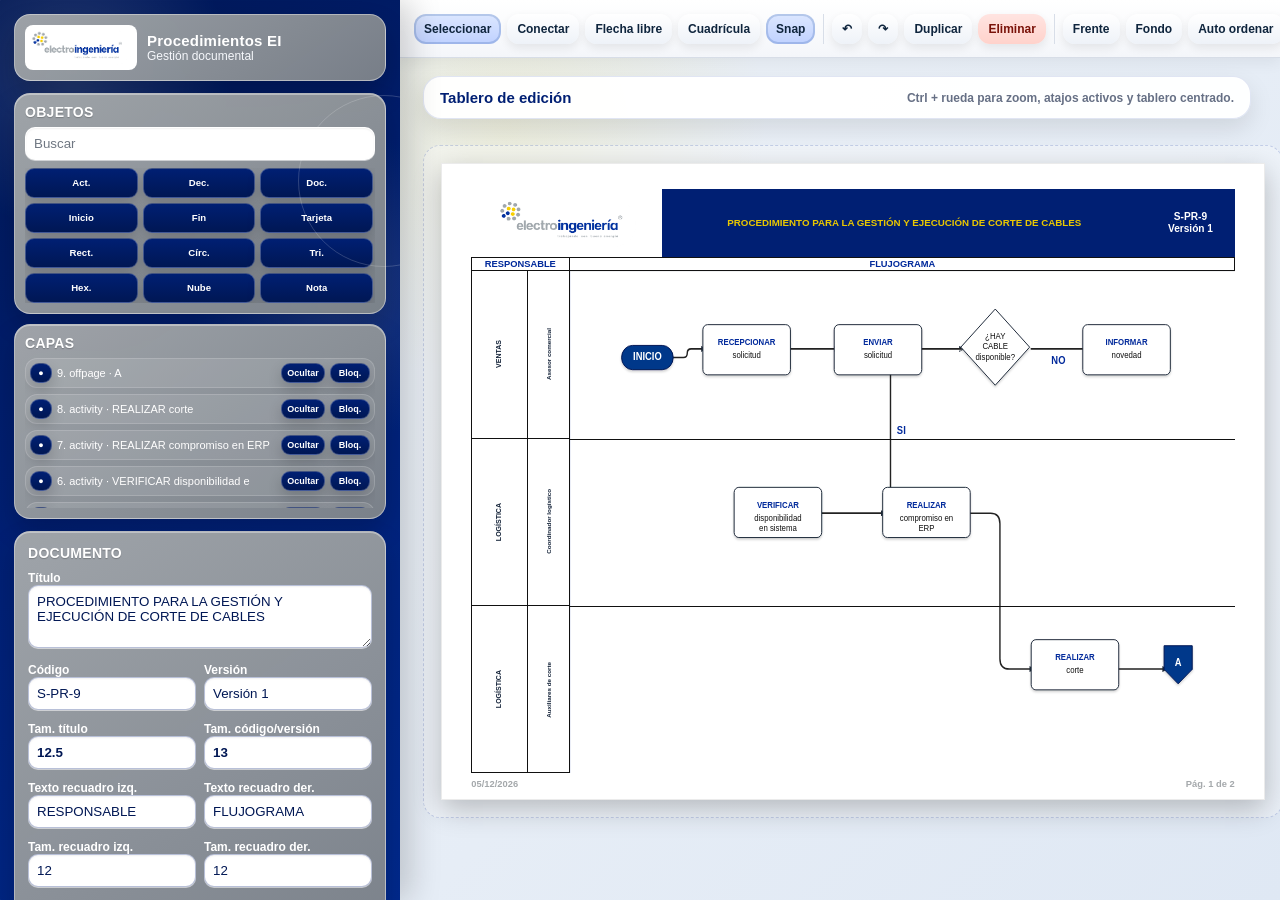
==== commit 5d4e1cef: "Add files via upload" ====
--- a/procedimiento/index.html
+++ b/procedimiento/index.html
@@ -2140,7 +2140,7 @@
  const rect=(rx=0,fy=fill||'#fff')=>g.appendChild(el('rect',{x,y,width:w,height:h,rx,ry:rx,fill:fy,...common}));
  if(['start','end'].includes(s.type)){g.appendChild(el('rect',{x,y,width:w,height:h,rx:h/2,ry:h/2,fill:fill||EI_BLUE,stroke:'#001754','stroke-width':1.25,opacity:op,class:'shape-outline'}));addText(g,s.text,x+w/2,y+h/2,'terminal-text',textColor||'#fff',s.fontSize)}
  else if(s.type==='activity'){rect(6,fill||'#FFFFFF');addActivityText(g,s,x+w/2,y+h/2,w,textColor)}
- else if(s.type==='decision'){g.appendChild(el('polygon',{points:`${x+w/2},${y} ${x+w},${y+h/2} ${x+w/2},${y+h} ${x},${y+h/2}`,fill:fill||'url(#softYellow)',...common}));addWrapped(g,s.text,x+w/2,y+h/2,w*.72,'small-text',textColor,s.fontSize)}
+ else if(s.type==='decision'){g.appendChild(el('polygon',{points:`${x+w/2},${y} ${x+w},${y+h/2} ${x+w/2},${y+h} ${x},${y+h/2}`,fill:fill||'#FFFFFF',...common}));addWrapped(g,s.text,x+w/2,y+h/2,w*.72,'small-text',textColor,s.fontSize)}
  else if(s.type==='document'){g.appendChild(el('path',{d:`M${x},${y} H${x+w} V${y+h-12} C${x+w-26},${y+h-4} ${x+26},${y+h-20} ${x},${y+h-10} Z`,fill:fill||'#FFFFFF',...common}));addActivityText(g,s,x+w/2,y+h/2-4,w,textColor)}
  else if(s.type==='delay'){g.appendChild(el('path',{d:`M${x},${y} H${x+w-h/2} Q${x+w},${y} ${x+w},${y+h/2} Q${x+w},${y+h} ${x+w-h/2},${y+h} H${x} Z`,fill:fill||'url(#softBlue)',...common}));addWrapped(g,s.text,x+w/2,y+h/2,w-8,'small-text',textColor,s.fontSize)}
  else if(s.type==='offpage'){g.appendChild(el('polygon',{points:`${x},${y} ${x+w},${y} ${x+w},${y+h*.62} ${x+w/2},${y+h} ${x},${y+h*.62}`,fill:fill||EI_BLUE,stroke:'#001754','stroke-width':1.25,opacity:op,class:'shape-outline'}));addText(g,s.text,x+w/2,y+h*.45,'terminal-text',textColor||'#fff',s.fontSize)}
@@ -2443,7 +2443,7 @@
   page.shapes=(page.shapes||[]).filter(s=>s&&Number.isFinite(+s.x)&&Number.isFinite(+s.y));
   page.edges=(page.edges||[]).filter(e=>e&&cleanPoints(e.points).length>=2);
   page.edges.forEach(e=>{e.points=cleanRoute(e.points);e.color=normColor(e.color);if(!e.width)e.width=1.8;if(!e.style)e.style='solid';if(!e.arrow)e.arrow='end';if(!e.routeMode)e.routeMode='manual';if(e.labelSize===undefined)e.labelSize=12});
-  page.shapes.forEach(s=>{if(s.opacity===undefined)s.opacity=1;if(s.locked===undefined)s.locked=false;if(s.hidden===undefined)s.hidden=false;if(s.groupId===undefined)s.groupId=null;if(s.fill===undefined)s.fill='';if(s.stroke===undefined)s.stroke='';if(s.textColor===undefined)s.textColor='';if(s.fontSize===undefined)s.fontSize=null})
+  page.shapes.forEach(s=>{if(s.opacity===undefined)s.opacity=1;if(s.locked===undefined)s.locked=false;if(s.hidden===undefined)s.hidden=false;if(s.groupId===undefined)s.groupId=null;if(s.fill===undefined)s.fill='';if(s.type==='decision' && (!s.fill || ['url(#softYellow)','#FFF1A6','#FFFBE8','#ffff00','yellow'].includes(String(s.fill))))s.fill='#FFFFFF';if(s.stroke===undefined)s.stroke='';if(s.textColor===undefined)s.textColor='';if(s.fontSize===undefined)s.fontSize=null})
  });
  if(!state.doc)state.doc={title:'',code:'',version:'',date:today()};
  if(state.doc.titleSize===undefined)state.doc.titleSize=12.5;
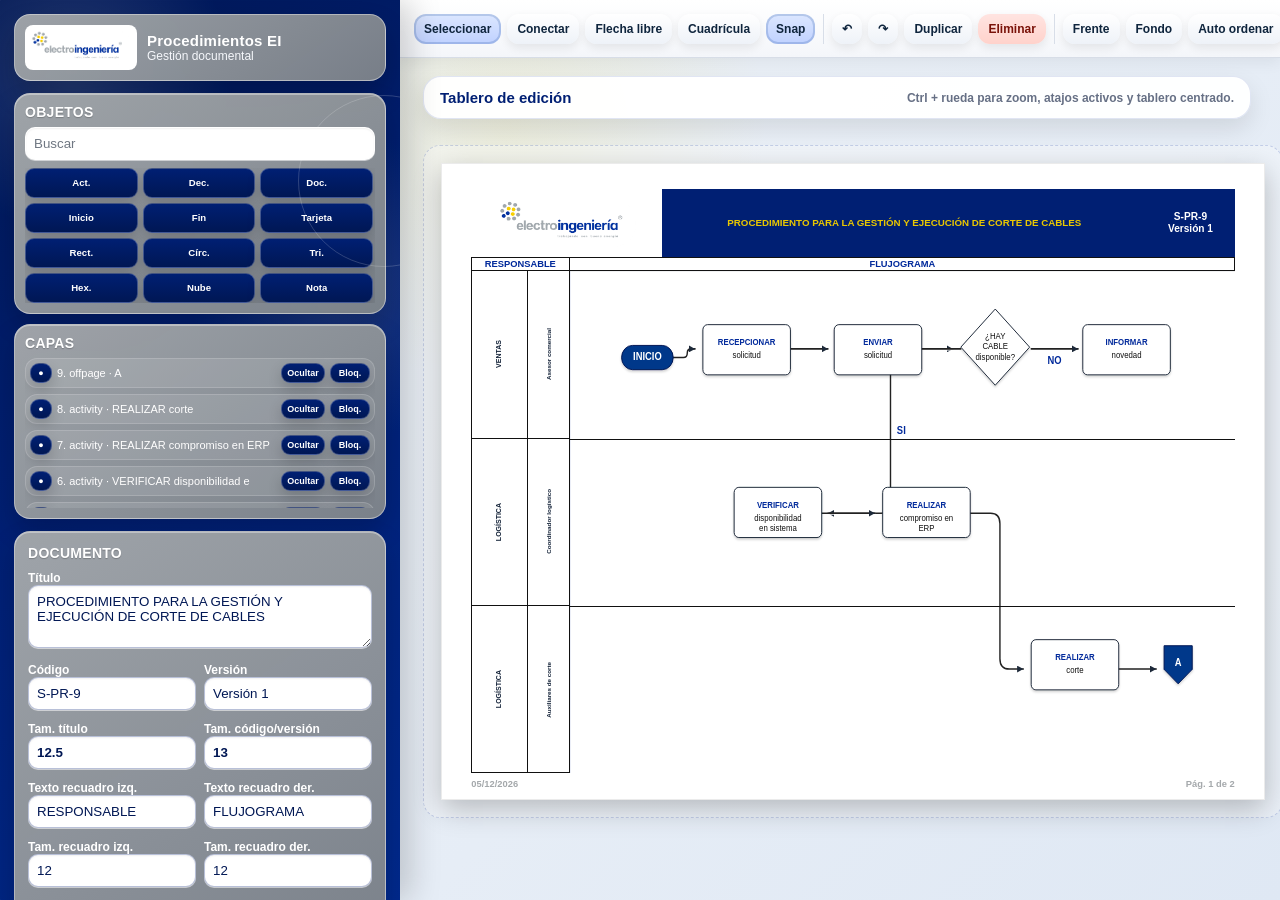
==== commit d742349a: "Add files via upload" ====
--- a/procedimiento/index.html
+++ b/procedimiento/index.html
@@ -1558,6 +1558,7 @@
 function anchor(s,side){return{left:{x:s.x,y:s.y+s.h/2},right:{x:s.x+s.w,y:s.y+s.h/2},top:{x:s.x+s.w/2,y:s.y},bottom:{x:s.x+s.w/2,y:s.y+s.h}}[side]}
 function sideVector(side){return{left:{x:-1,y:0},right:{x:1,y:0},top:{x:0,y:-1},bottom:{x:0,y:1}}[side]||{x:1,y:0}}
 function nudgePoint(p,side,d=18){const v=sideVector(side);return{x:p.x+v.x*d,y:p.y+v.y*d,side:p.side}}
+function arrowDockPoint(p,side,gap=10){const v=sideVector(side);return{x:p.x+v.x*gap,y:p.y+v.y*gap,side:p.side}}
 function cleanRoute(points){
  let pts=cleanPoints(points).map(p=>({x:routeSnap(p.x),y:routeSnap(p.y)}));
  pts=pts.filter((p,i)=>i===0||Math.abs(p.x-pts[i-1].x)>1||Math.abs(p.y-pts[i-1].y)>1);
@@ -1584,7 +1585,8 @@
 function routeAnchors(sa,ea){
  const exit=nudgePoint(sa,sa.side,18);
  const entry=nudgePoint(ea,ea.side,18);
- return cleanRoute([sa,exit,...routeCore(exit,entry,sa.side,ea.side).slice(1,-1),entry,ea])
+ const end=arrowDockPoint(ea,ea.side,10);
+ return cleanRoute([sa,exit,...routeCore(exit,entry,sa.side,ea.side).slice(1,-1),entry,end])
 }
 function rerouteAuto(page,e){
  if(!e.connStart||!e.connEnd)return;
@@ -1597,7 +1599,7 @@
 function updateConnected(page,e){
  if(e.routeMode==='auto'&&e.connStart&&e.connEnd){rerouteAuto(page,e);return}
  if(e.connStart){const s=page.shapes.find(x=>x.id===e.connStart.nodeId);if(s&&e.points[0])e.points[0]=anchor(s,e.connStart.side)}
- if(e.connEnd){const s=page.shapes.find(x=>x.id===e.connEnd.nodeId);if(s&&e.points.at(-1))e.points[e.points.length-1]=anchor(s,e.connEnd.side)}
+ if(e.connEnd){const s=page.shapes.find(x=>x.id===e.connEnd.nodeId);if(s&&e.points.at(-1))e.points[e.points.length-1]=arrowDockPoint(anchor(s,e.connEnd.side),e.connEnd.side,10)}
  e.points=cleanRoute(e.points)
 }
 
@@ -1889,7 +1891,7 @@
  box.querySelectorAll('button').forEach(b=>b.onclick=()=>{if(page.lanes.length<=1)return;pushHistory();page.lanes.splice(+b.dataset.del,1);page.shapes.forEach(s=>s.lane=clamp(s.lane,0,page.lanes.length-1));state.selectedLane=null;render()})
 }
 function defs(){return`<defs>
-  <marker id="arrow" markerWidth="7" markerHeight="7" refX="2.2" refY="3.5" orient="auto" markerUnits="userSpaceOnUse"><path d="M0,0 L7,3.5 L0,7 z" fill="#1D2939"/></marker>
+  <marker id="arrow" markerWidth="9" markerHeight="8" refX="8" refY="4" orient="auto" markerUnits="userSpaceOnUse"><path d="M0,0 L8,4 L0,8 z" fill="#1D2939"/></marker>
   <linearGradient id="grad" x1="0" y1="0" x2="0" y2="1"><stop offset="0" stop-color="#FFFFFF"/><stop offset="1" stop-color="#F2F5FA"/></linearGradient>
   <linearGradient id="softBlue" x1="0" y1="0" x2="1" y2="1"><stop offset="0" stop-color="#F8FBFF"/><stop offset="1" stop-color="#EAF0FF"/></linearGradient>
   <linearGradient id="softYellow" x1="0" y1="0" x2="1" y2="1"><stop offset="0" stop-color="#FFFBE8"/><stop offset="1" stop-color="#FFF1A6"/></linearGradient>
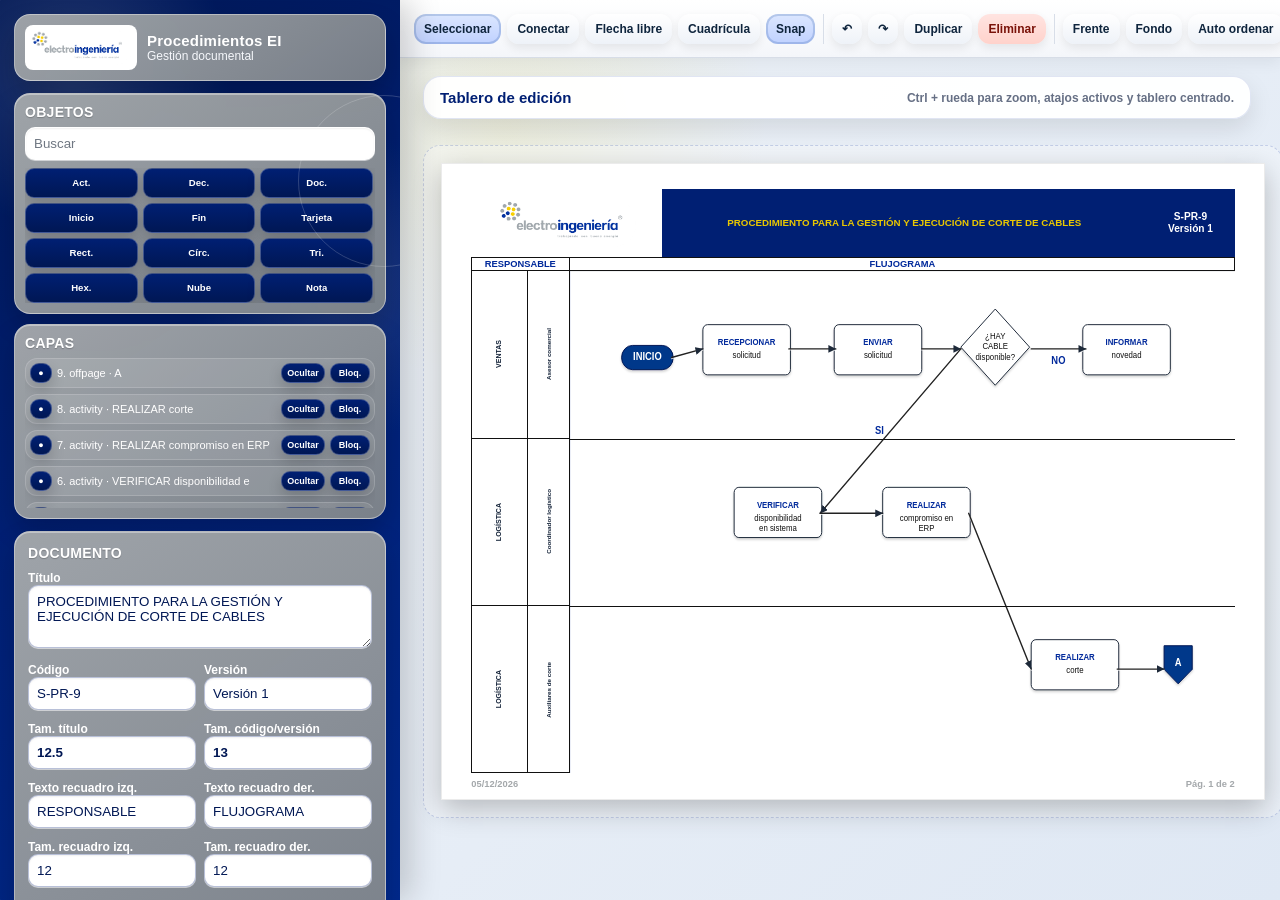
==== commit e2d57667: "Add files via upload" ====
--- a/procedimiento/index.html
+++ b/procedimiento/index.html
@@ -1374,6 +1374,35 @@
 .flow-head .flow-head-cell:hover{background:rgba(0,55,138,.06)}
 .flow-head .flow-head-cell.selected{outline:2px dashed rgba(124,58,237,.65);outline-offset:-2px}
 
+
+/* V57: flechas limpias, rectas y visibles */
+.edge-path{
+  stroke-linecap:round!important;
+  stroke-linejoin:round!important;
+  vector-effect:non-scaling-stroke;
+}
+.edge-hit{
+  stroke-width:22!important;
+}
+.edge-selected{
+  stroke:#7C3AED!important;
+  stroke-width:3!important;
+}
+.edge-end{
+  fill:#fff!important;
+  stroke:#0095FF!important;
+  stroke-width:2.4!important;
+}
+.edge-point{
+  fill:#fff!important;
+  stroke:#7C3AED!important;
+  stroke-width:2.2!important;
+}
+.edge-mid{
+  fill:#EAC800!important;
+  stroke:#00299B!important;
+}
+
 </style>
 </head>
 <body>
@@ -1558,7 +1587,6 @@
 function anchor(s,side){return{left:{x:s.x,y:s.y+s.h/2},right:{x:s.x+s.w,y:s.y+s.h/2},top:{x:s.x+s.w/2,y:s.y},bottom:{x:s.x+s.w/2,y:s.y+s.h}}[side]}
 function sideVector(side){return{left:{x:-1,y:0},right:{x:1,y:0},top:{x:0,y:-1},bottom:{x:0,y:1}}[side]||{x:1,y:0}}
 function nudgePoint(p,side,d=18){const v=sideVector(side);return{x:p.x+v.x*d,y:p.y+v.y*d,side:p.side}}
-function arrowDockPoint(p,side,gap=10){const v=sideVector(side);return{x:p.x+v.x*gap,y:p.y+v.y*gap,side:p.side}}
 function cleanRoute(points){
  let pts=cleanPoints(points).map(p=>({x:routeSnap(p.x),y:routeSnap(p.y)}));
  pts=pts.filter((p,i)=>i===0||Math.abs(p.x-pts[i-1].x)>1||Math.abs(p.y-pts[i-1].y)>1);
@@ -1583,10 +1611,9 @@
  return[a,{x:a.x,y:b.y},b]
 }
 function routeAnchors(sa,ea){
- const exit=nudgePoint(sa,sa.side,18);
- const entry=nudgePoint(ea,ea.side,18);
- const end=arrowDockPoint(ea,ea.side,10);
- return cleanRoute([sa,exit,...routeCore(exit,entry,sa.side,ea.side).slice(1,-1),entry,end])
+ // V57: conexión inicial limpia, directa y sin quiebres.
+ // Los cortes se agregan manualmente solo cuando el usuario lo necesita.
+ return cleanRoute([sa,ea])
 }
 function rerouteAuto(page,e){
  if(!e.connStart||!e.connEnd)return;
@@ -1599,7 +1626,7 @@
 function updateConnected(page,e){
  if(e.routeMode==='auto'&&e.connStart&&e.connEnd){rerouteAuto(page,e);return}
  if(e.connStart){const s=page.shapes.find(x=>x.id===e.connStart.nodeId);if(s&&e.points[0])e.points[0]=anchor(s,e.connStart.side)}
- if(e.connEnd){const s=page.shapes.find(x=>x.id===e.connEnd.nodeId);if(s&&e.points.at(-1))e.points[e.points.length-1]=arrowDockPoint(anchor(s,e.connEnd.side),e.connEnd.side,10)}
+ if(e.connEnd){const s=page.shapes.find(x=>x.id===e.connEnd.nodeId);if(s&&e.points.at(-1))e.points[e.points.length-1]=anchor(s,e.connEnd.side)}
  e.points=cleanRoute(e.points)
 }
 
@@ -1817,7 +1844,18 @@
  return page
 }
 function renderLanes(){if(state.activePage>=state.flowPages.length){$('lanesPanel').style.display='none';return}$('lanesPanel').style.display='block';renderLaneEditor()}
-function renderCanvases(){state.flowPages.forEach((p,idx)=>{renderLaneForPage(p,idx);const svg=document.querySelector(`[data-canvas="${idx}"]`);if(svg){svg.innerHTML=defs();p.edges.forEach(e=>drawEdge(svg,p,e,idx));p.shapes.forEach(s=>svg.appendChild(drawShape(svg,p,s,idx)));svg.onpointerdown=ev=>svgDown(ev,svg,p,idx)}})}
+function renderCanvases(){
+ state.flowPages.forEach((p,idx)=>{
+  renderLaneForPage(p,idx);
+  const svg=document.querySelector(`[data-canvas="${idx}"]`);
+  if(svg){
+   svg.innerHTML=defs();
+   p.shapes.forEach(s=>svg.appendChild(drawShape(svg,p,s,idx)));
+   p.edges.forEach(e=>drawEdge(svg,p,e,idx));
+   svg.onpointerdown=ev=>svgDown(ev,svg,p,idx)
+  }
+ })
+}
 
 function fontVal(v,d){return Number.isFinite(+v)?+v:d}
 function selectLane(idx,field='process'){
@@ -1891,7 +1929,7 @@
  box.querySelectorAll('button').forEach(b=>b.onclick=()=>{if(page.lanes.length<=1)return;pushHistory();page.lanes.splice(+b.dataset.del,1);page.shapes.forEach(s=>s.lane=clamp(s.lane,0,page.lanes.length-1));state.selectedLane=null;render()})
 }
 function defs(){return`<defs>
-  <marker id="arrow" markerWidth="9" markerHeight="8" refX="8" refY="4" orient="auto" markerUnits="userSpaceOnUse"><path d="M0,0 L8,4 L0,8 z" fill="#1D2939"/></marker>
+  <marker id="arrow" markerWidth="11" markerHeight="9" refX="9.5" refY="4.5" orient="auto" markerUnits="userSpaceOnUse"><path d="M0,0 L10,4.5 L0,9 z" fill="#1D2939"/></marker>
   <linearGradient id="grad" x1="0" y1="0" x2="0" y2="1"><stop offset="0" stop-color="#FFFFFF"/><stop offset="1" stop-color="#F2F5FA"/></linearGradient>
   <linearGradient id="softBlue" x1="0" y1="0" x2="1" y2="1"><stop offset="0" stop-color="#F8FBFF"/><stop offset="1" stop-color="#EAF0FF"/></linearGradient>
   <linearGradient id="softYellow" x1="0" y1="0" x2="1" y2="1"><stop offset="0" stop-color="#FFFBE8"/><stop offset="1" stop-color="#FFF1A6"/></linearGradient>
@@ -1902,7 +1940,7 @@
  if(tool==='freeArrow'){
   const s=pt(svg,ev);
   pushHistory();
-  const e=edge(cleanRoute([{x:snap(s.x),y:snap(s.y)},{x:snap(s.x+105),y:snap(s.y)}]));
+  const e=edge(cleanRoute([{x:snap(s.x),y:snap(s.y)},{x:snap(s.x+120),y:snap(s.y)}]));
   e.routeMode='manual';
   page.edges.push(e);
   state.selectedEdge=e.id;
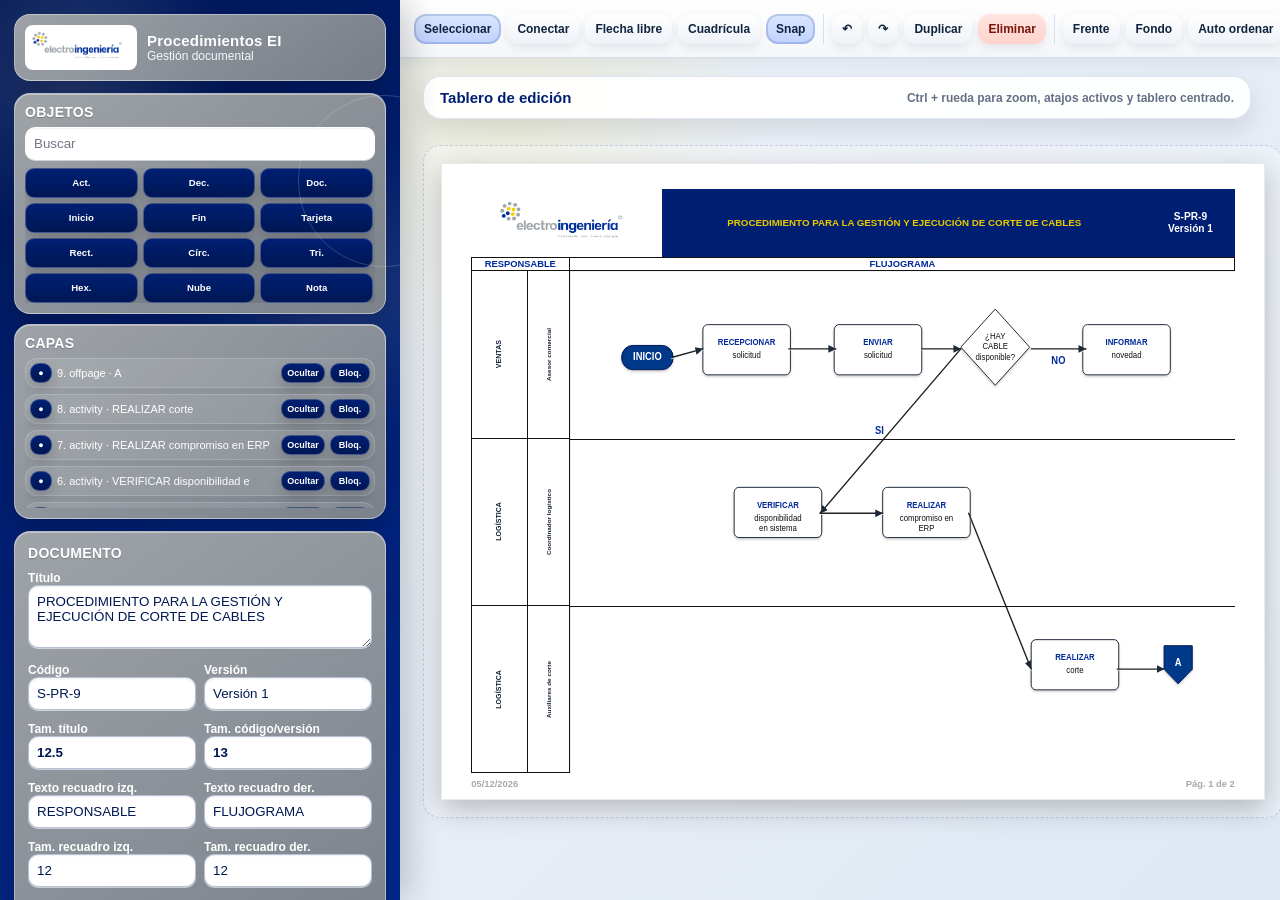
==== commit fedf1f04: "Add files via upload" ====
--- a/procedimiento/index.html
+++ b/procedimiento/index.html
@@ -1403,6 +1403,14 @@
   stroke:#00299B!important;
 }
 
+
+.lane-label,.lane-label>div,.lane-text,.flow-head,.flow-head>div{font-family:"Century Gothic","Aptos","Montserrat",Arial,sans-serif!important}
+.lane-text{letter-spacing:.01em}
+.edge-end,.edge-point,.edge-mid{vector-effect:non-scaling-stroke}
+.edge-mid{fill:#fff;stroke:#0084ff;stroke-width:2;cursor:move}
+.edge-mid:hover{fill:#D9EEFF;stroke:#005AD3}
+.decision-edge-label{font-family:"Century Gothic","Aptos","Montserrat",Arial,sans-serif}
+
 </style>
 </head>
 <body>
@@ -1909,7 +1917,7 @@
   lab.style.top=top+'%';
   lab.style.height=h+'%';
   const ps=fontVal(l.processSize,9),rs=fontVal(l.roleSize,8);
-  lab.innerHTML=`<div data-lane-click="${i}" data-field="process"><span class="lane-text" style="font-size:${ps}px">${esc(l.process)}</span></div><div data-lane-click="${i}" data-field="role"><span class="lane-text" style="font-size:${rs}px">${esc(l.role)}</span></div>`;
+  lab.innerHTML=`<div data-lane-click="${i}" data-field="process"><span class="lane-text" style="font-size:${ps}px;font-family:Century Gothic, Aptos, Montserrat, Arial, sans-serif">${esc(l.process)}</span></div><div data-lane-click="${i}" data-field="role"><span class="lane-text" style="font-size:${rs}px;font-family:Century Gothic, Aptos, Montserrat, Arial, sans-serif">${esc(l.role)}</span></div>`;
   lab.querySelectorAll('[data-lane-click]').forEach(el=>el.onclick=ev=>{ev.stopPropagation();state.activePage=idx;selectLane(+el.dataset.laneClick,el.dataset.field)});
   resp.appendChild(lab);
   if(i<n-1){const ln=document.createElement('div');ln.className='lane-line';ln.style.top=((i+1)/n*100)+'%';box.appendChild(ln)}
@@ -2086,8 +2094,10 @@
  });
  for(let i=0;i<e.points.length-1;i++){
   const a=e.points[i],b=e.points[i+1],mx=(a.x+b.x)/2,my=(a.y+b.y)/2;
-  const c=el('circle',{cx:mx,cy:my,r:4,class:'edge-mid'});
-  c.onpointerdown=ev=>{ev.stopPropagation();pushHistory();e.routeMode='manual';insertManualCut(e,i,mx,my);render()};
+  const c=el('circle',{cx:mx,cy:my,r:5,class:'edge-mid'});
+  c.onpointerdown=ev=>segmentDown(ev,svg,e,i);
+  c.ondblclick=ev=>{ev.stopPropagation();pushHistory();e.routeMode='manual';insertManualCut(e,i,mx,my);render()};
+  c.setAttribute('title','Arrastra para mover el tramo. Doble clic para crear un corte manual.');
   svg.appendChild(c)
  }
 }
@@ -2118,6 +2128,62 @@
  };
  window.addEventListener('pointermove',move);
  window.addEventListener('pointerup',up)
+}
+
+function segmentDown(ev,svg,e,segIndex){
+ ev.stopPropagation();
+ state.selected=[];
+ state.selectedEdge=e.id;
+ state.selectedPoint=null;
+ renderInspector();
+ renderCanvases();
+ const old=cleanRoute(e.points);
+ let changed=false,started=false;
+ const move=mv=>{
+  if(!started){pushHistory();started=true}
+  changed=true;
+  e.routeMode='manual';
+  const q=pt(svg,mv);
+  e.points=moveEdgeSegment(old,e,segIndex,{x:clamp(snap(q.x),0,W),y:clamp(snap(q.y),0,H)});
+  renderCanvases()
+ };
+ const up=()=>{
+  if(changed){e.points=cleanRoute(e.points)}
+  window.removeEventListener('pointermove',move);
+  window.removeEventListener('pointerup',up);
+  render()
+ };
+ window.addEventListener('pointermove',move);
+ window.addEventListener('pointerup',up)
+}
+
+function moveEdgeSegment(old,e,segIndex,q){
+ const pts=cleanPoints(old).map(p=>({...p}));
+ if(pts.length<2)return pts;
+ if(pts.length===2)return routeFromSegmentDrag(pts[0],pts[1],q);
+ const a=pts[segIndex],b=pts[segIndex+1];
+ if(!a||!b)return pts;
+ const horizontal=Math.abs(a.y-b.y)<=Math.abs(a.x-b.x);
+ const first=segIndex===0, last=segIndex===pts.length-2;
+ if(horizontal){
+  const ny=routeSnap(q.y);
+  if(first)return cleanRoute([pts[0],{x:pts[0].x,y:ny},{x:pts[1].x,y:ny},...pts.slice(2)]);
+  if(last)return cleanRoute([...pts.slice(0,segIndex),{x:pts[segIndex].x,y:ny},{x:pts[segIndex+1].x,y:ny},pts[pts.length-1]]);
+  pts[segIndex].y=ny; pts[segIndex+1].y=ny;
+  return cleanRoute(pts)
+ }
+ const nx=routeSnap(q.x);
+ if(first)return cleanRoute([pts[0],{x:nx,y:pts[0].y},{x:nx,y:pts[1].y},...pts.slice(2)]);
+ if(last)return cleanRoute([...pts.slice(0,segIndex),{x:nx,y:pts[segIndex].y},{x:nx,y:pts[segIndex+1].y},pts[pts.length-1]]);
+ pts[segIndex].x=nx; pts[segIndex+1].x=nx;
+ return cleanRoute(pts)
+}
+
+function routeFromSegmentDrag(a,b,q){
+ const mx=(a.x+b.x)/2,my=(a.y+b.y)/2;
+ const dx=Math.abs(q.x-mx),dy=Math.abs(q.y-my);
+ if(dy>=dx)return cleanRoute([a,{x:a.x,y:routeSnap(q.y)},{x:b.x,y:routeSnap(q.y)},b]);
+ return cleanRoute([a,{x:routeSnap(q.x),y:a.y},{x:routeSnap(q.x),y:b.y},b])
 }
 
 function moveRoutePoint(old,i,q){
@@ -2385,7 +2451,7 @@
  if(state.selectedEdge){
   const e=page.edges.find(x=>x.id===state.selectedEdge);
   if(!e){box.innerHTML='Flecha no encontrada.';return}
-  box.innerHTML=`<label>Etiqueta<input id="edgeLabel" value="${esc(e.label||'')}"></label><div class="grid2"><label>Tamaño texto<input id="edgeLabelSize" type="number" min="7" max="24" step=".5" value="${fontVal(e.labelSize,12)}"></label><label>Grosor<input id="edgeWidth" type="number" min="1" max="8" step=".2" value="${e.width||1.8}"></label></div><div class="grid2"><label>Estilo<select id="edgeStyle"><option value="solid">Continua</option><option value="dashed">Guiones</option><option value="dotted">Puntos</option></select></label><label>Punta<select id="edgeArrow"><option value="end">Final</option><option value="none">Sin punta</option></select></label></div><label>Color<input id="edgeColor" type="color" value="${normColor(e.color)}"></label><div class="actions"><button id="autoCut">Corte automático</button><button id="manualCut">+ Corte manual</button><button id="removePoint">Eliminar corte</button><button id="cleanCuts">Limpiar dobleces</button><button id="straighten">Enderezar</button><button id="disconnect">Desconectar</button><button id="reverseEdge">Invertir</button></div>`;
+  box.innerHTML=`<label>Etiqueta<input id="edgeLabel" value="${esc(e.label||'')}"></label><div class="grid2"><label>Tamaño texto<input id="edgeLabelSize" type="number" min="7" max="24" step=".5" value="${fontVal(e.labelSize,12)}"></label><label>Grosor<input id="edgeWidth" type="number" min="1" max="8" step=".2" value="${e.width||1.8}"></label></div><div class="grid2"><label>Estilo<select id="edgeStyle"><option value="solid">Continua</option><option value="dashed">Guiones</option><option value="dotted">Puntos</option></select></label><label>Punta<select id="edgeArrow"><option value="end">Final</option><option value="none">Sin punta</option></select></label></div><label>Color<input id="edgeColor" type="color" value="${normColor(e.color)}"></label><div class="actions"><button id="autoCut">Corte automático</button><button id="manualCut">+ Corte manual</button><button id="removePoint">Eliminar corte</button><button id="cleanCuts">Limpiar dobleces</button><button id="straighten">Enderezar</button><button id="dirH">Dirección horizontal</button><button id="dirV">Dirección vertical</button><button id="disconnect">Desconectar</button><button id="reverseEdge">Invertir</button></div><p class="hint">Mueva los <b>puntos azules</b> para desplazar tramos como en Canva. Mueva los <b>extremos</b> para reconectar la flecha. Doble clic sobre un punto azul para agregar un corte manual.</p>`;
   $('edgeStyle').value=e.style||'solid';$('edgeArrow').value=e.arrow||'end';
   $('edgeLabel').onchange=ev=>{pushHistory();e.label=ev.target.value;render()};
   $('edgeLabelSize').onchange=ev=>{pushHistory();e.labelSize=+ev.target.value||12;render()};
@@ -2398,6 +2464,8 @@
   $('removePoint').onclick=()=>{if(state.selectedPoint>0&&state.selectedPoint<e.points.length-1){pushHistory();e.routeMode='manual';e.points.splice(state.selectedPoint,1);e.points=cleanRoute(e.points);state.selectedPoint=null;render()}};
   $('cleanCuts').onclick=()=>{pushHistory();simplifySelectedRoute(e);render()};
   $('straighten').onclick=()=>{pushHistory();e.routeMode='manual';e.points=cleanRoute([e.points[0],e.points.at(-1)]);render()};
+  const dirH=$('dirH'); if(dirH)dirH.onclick=()=>{pushHistory();e.routeMode='manual'; const a=e.points[0], b=e.points.at(-1), my=routeSnap(((a.y+b.y)/2)); e.points=cleanRoute([a,{x:a.x,y:my},{x:b.x,y:my},b]); render()};
+  const dirV=$('dirV'); if(dirV)dirV.onclick=()=>{pushHistory();e.routeMode='manual'; const a=e.points[0], b=e.points.at(-1), mx=routeSnap(((a.x+b.x)/2)); e.points=cleanRoute([a,{x:mx,y:a.y},{x:mx,y:b.y},b]); render()};
   $('disconnect').onclick=()=>{pushHistory();e.routeMode='manual';e.connStart=null;e.connEnd=null;render()};
   $('reverseEdge').onclick=()=>{pushHistory();e.points.reverse();const tmp=e.connStart;e.connStart=e.connEnd;e.connEnd=tmp;render()};
   return
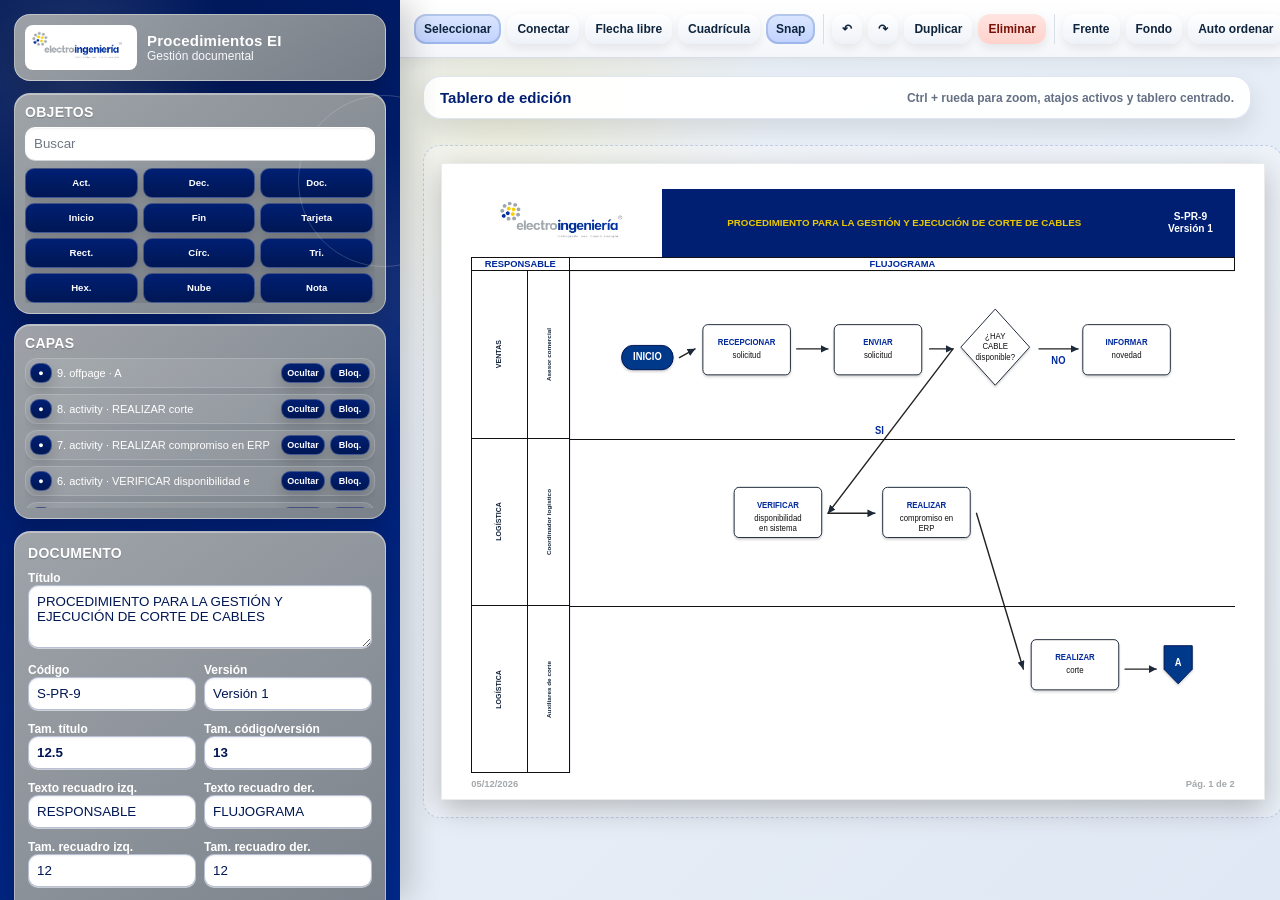
==== commit 87a63ac0: "Add files via upload" ====
--- a/procedimiento/index.html
+++ b/procedimiento/index.html
@@ -2066,18 +2066,62 @@
  if(Math.abs(dx)>=Math.abs(dy)) return {x:mx,y:my-5,anchor:'middle'};
  return {x:mx+14,y:my,anchor:'start'};
 }
+function edgeDisplayPoints(page,e){
+ const pts=cleanRoute(e.points).map(p=>({...p}));
+ if(pts.length<2)return pts;
+ const out=(side,d)=>{
+  const v=sideVector(side);
+  return {x:v.x*d,y:v.y*d}
+ };
+ if(e.connStart){
+  const v=out(e.connStart.side,6);
+  pts[0]={x:routeSnap(pts[0].x+v.x),y:routeSnap(pts[0].y+v.y)}
+ }
+ if(e.connEnd){
+  const v=out(e.connEnd.side,12);
+  pts[pts.length-1]={x:routeSnap(pts[pts.length-1].x+v.x),y:routeSnap(pts[pts.length-1].y+v.y)}
+ }
+ return cleanRoute(pts)
+}
+
+function edgeLabelPointFromPoints(points,label){
+ const pts=cleanPoints(points);
+ if(pts.length<2)return {x:0,y:0,anchor:'middle'};
+ let segIndex=0,bestLen=-1;
+ for(let i=0;i<pts.length-1;i++){
+  const a=pts[i], b=pts[i+1], len=Math.hypot(b.x-a.x,b.y-a.y);
+  if(len>bestLen){bestLen=len;segIndex=i}
+ }
+ const a=pts[segIndex], b=pts[segIndex+1];
+ const mx=(a.x+b.x)/2, my=(a.y+b.y)/2;
+ const dx=b.x-a.x, dy=b.y-a.y;
+ const upper=String(label||'').trim().toUpperCase();
+ if(upper==='SI' || upper==='NO'){
+   if(Math.abs(dx)>=Math.abs(dy)){
+     const y = my + (upper==='SI' ? -12 : 14);
+     return {x:mx,y,anchor:'middle'};
+   }
+   const x = mx + (dx>=0 ? 14 : -14);
+   return {x,y:my,anchor:dx>=0?'start':'end'};
+ }
+ if(Math.abs(dx)>=Math.abs(dy)) return {x:mx,y:my-5,anchor:'middle'};
+ return {x:mx+14,y:my,anchor:'start'};
+}
+
 function drawEdge(svg,page,e,idx){
  updateConnected(page,e);
  e.points=cleanRoute(e.points);
  if(e.points.length<2)return;
- const d=roundedPath(e.points,12);
+ const drawPts=edgeDisplayPoints(page,e);
+ if(drawPts.length<2)return;
+ const d=roundedPath(drawPts,12);
  const path=el('path',{d,class:'edge-path '+(state.selectedEdge===e.id&&state.activePage===idx?'edge-selected':''),stroke:normColor(e.color),'stroke-width':e.width||1.8,'stroke-dasharray':e.style==='dashed'?'7 5':(e.style==='dotted'?'2 4':''),'marker-end':e.arrow==='none'?'':'url(#arrow)'});
  const hit=el('path',{d,class:'edge-hit'});
  hit.onpointerdown=ev=>edgeSelect(ev,e,idx);
  svg.appendChild(path);svg.appendChild(hit);
  const label=String(e.label||'').trim();
  if(label){
-  const pos=edgeLabelPoint(e,label), upper=label.toUpperCase();
+  const pos=edgeLabelPointFromPoints(drawPts,label), upper=label.toUpperCase();
   if(!['SI','NO'].includes(upper))svg.appendChild(edgeLabelBox(svg,label,{x:pos.x,y:pos.y+13}));
   const t=el('text',{x:pos.x,y:pos.y,class:'edge-label '+(['SI','NO'].includes(upper)?'decision-edge-label':''),'text-anchor':pos.anchor,'font-size':fontVal(e.labelSize,12)});
   t.textContent=label;
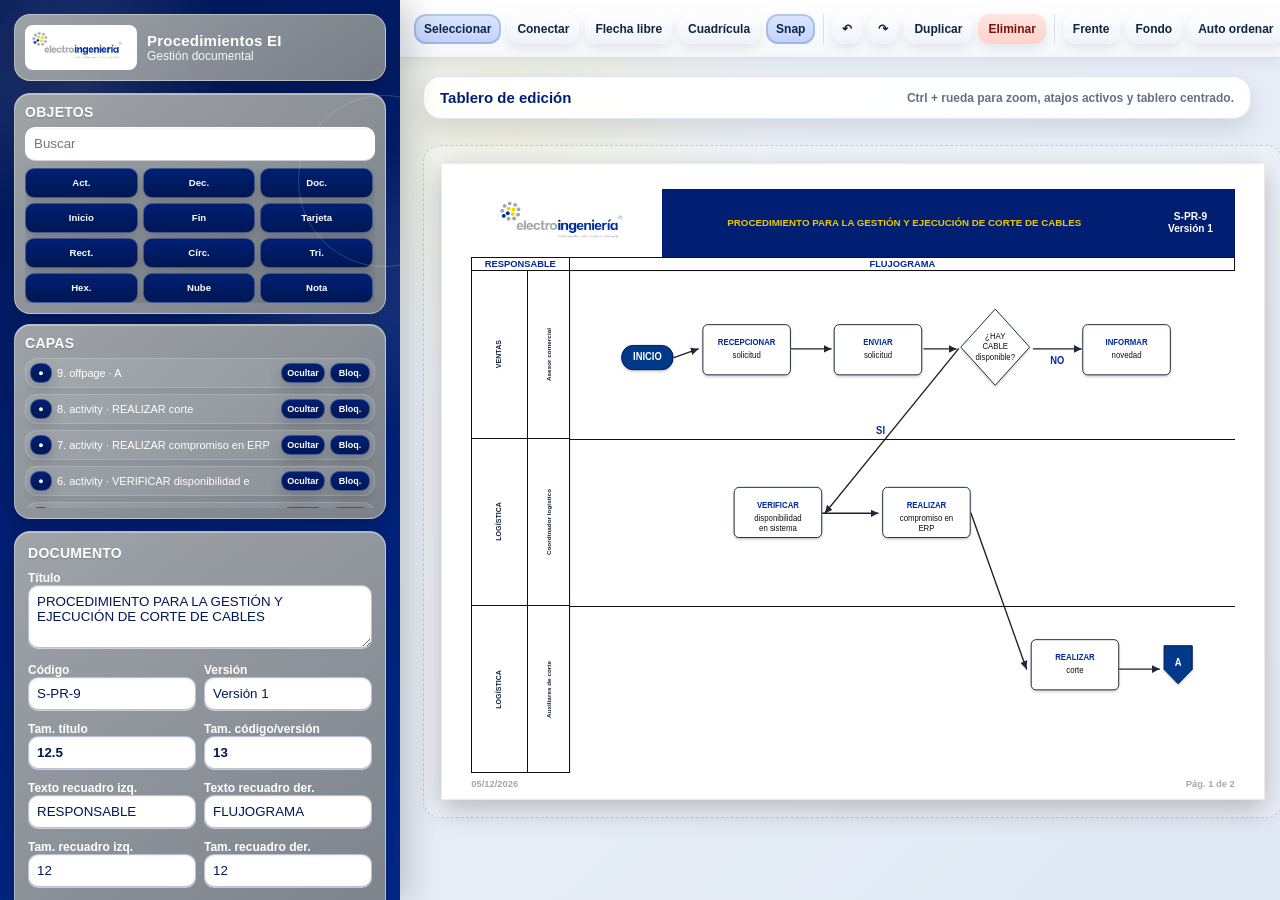
==== commit a3bdf7f8: "Add files via upload" ====
--- a/procedimiento/index.html
+++ b/procedimiento/index.html
@@ -2073,15 +2073,17 @@
   const v=sideVector(side);
   return {x:v.x*d,y:v.y*d}
  };
+ // V60: más pegadas a los cuadros, sin superponerse.
+ // Aquí no usamos routeSnap para el render visual fino.
  if(e.connStart){
-  const v=out(e.connStart.side,6);
-  pts[0]={x:routeSnap(pts[0].x+v.x),y:routeSnap(pts[0].y+v.y)}
+  const v=out(e.connStart.side,3);
+  pts[0]={x:pts[0].x+v.x,y:pts[0].y+v.y}
  }
  if(e.connEnd){
-  const v=out(e.connEnd.side,12);
-  pts[pts.length-1]={x:routeSnap(pts[pts.length-1].x+v.x),y:routeSnap(pts[pts.length-1].y+v.y)}
+  const v=out(e.connEnd.side,6);
+  pts[pts.length-1]={x:pts[pts.length-1].x+v.x,y:pts[pts.length-1].y+v.y}
  }
- return cleanRoute(pts)
+ return pts
 }
 
 function edgeLabelPointFromPoints(points,label){
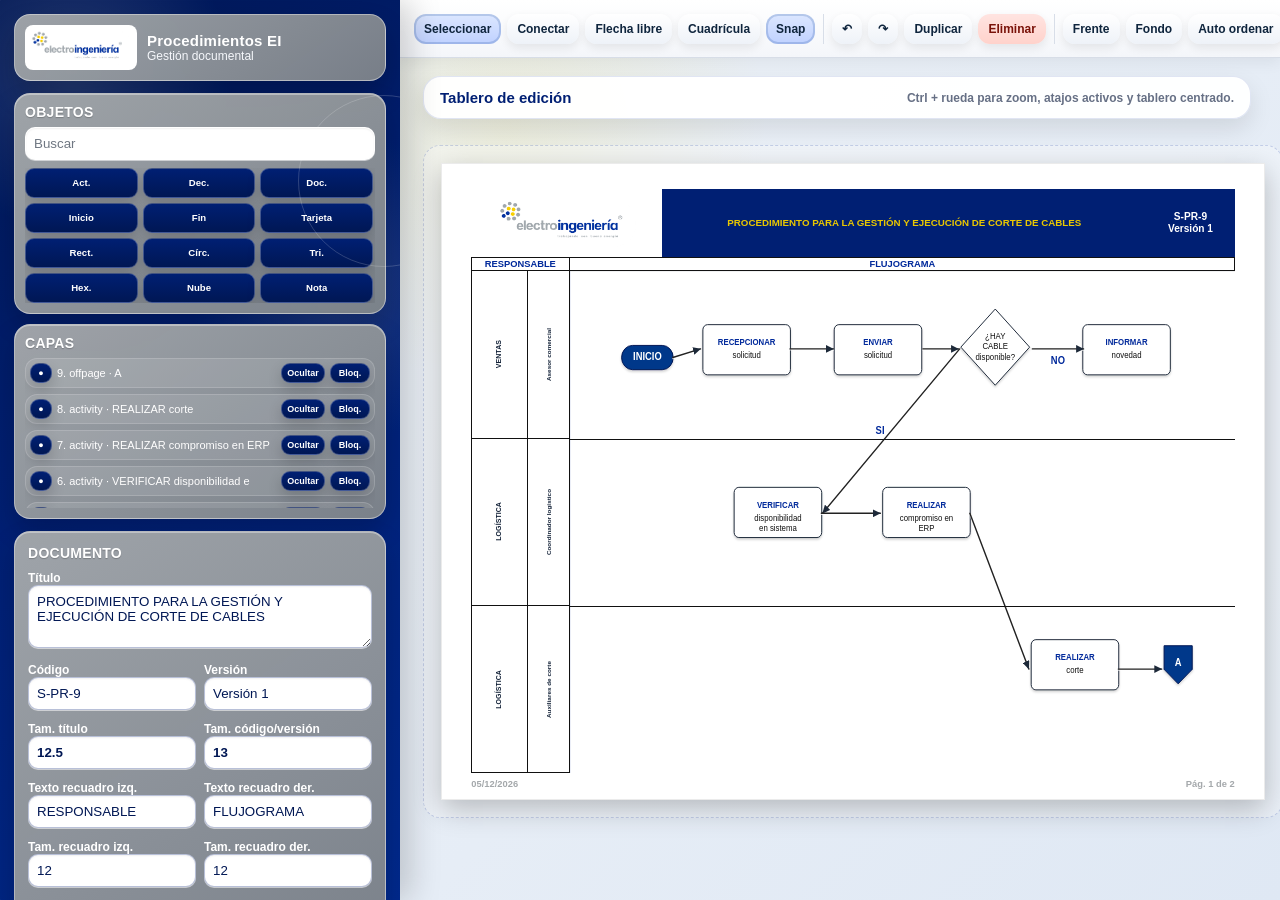
==== commit 0d2453a8: "Add files via upload" ====
--- a/procedimiento/index.html
+++ b/procedimiento/index.html
@@ -2073,14 +2073,13 @@
   const v=sideVector(side);
   return {x:v.x*d,y:v.y*d}
  };
- // V60: más pegadas a los cuadros, sin superponerse.
- // Aquí no usamos routeSnap para el render visual fino.
+ // V61: flechas casi unidas al cuadro, con separación mínima pero limpia.
  if(e.connStart){
-  const v=out(e.connStart.side,3);
+  const v=out(e.connStart.side,1.5);
   pts[0]={x:pts[0].x+v.x,y:pts[0].y+v.y}
  }
  if(e.connEnd){
-  const v=out(e.connEnd.side,6);
+  const v=out(e.connEnd.side,3);
   pts[pts.length-1]={x:pts[pts.length-1].x+v.x,y:pts[pts.length-1].y+v.y}
  }
  return pts
